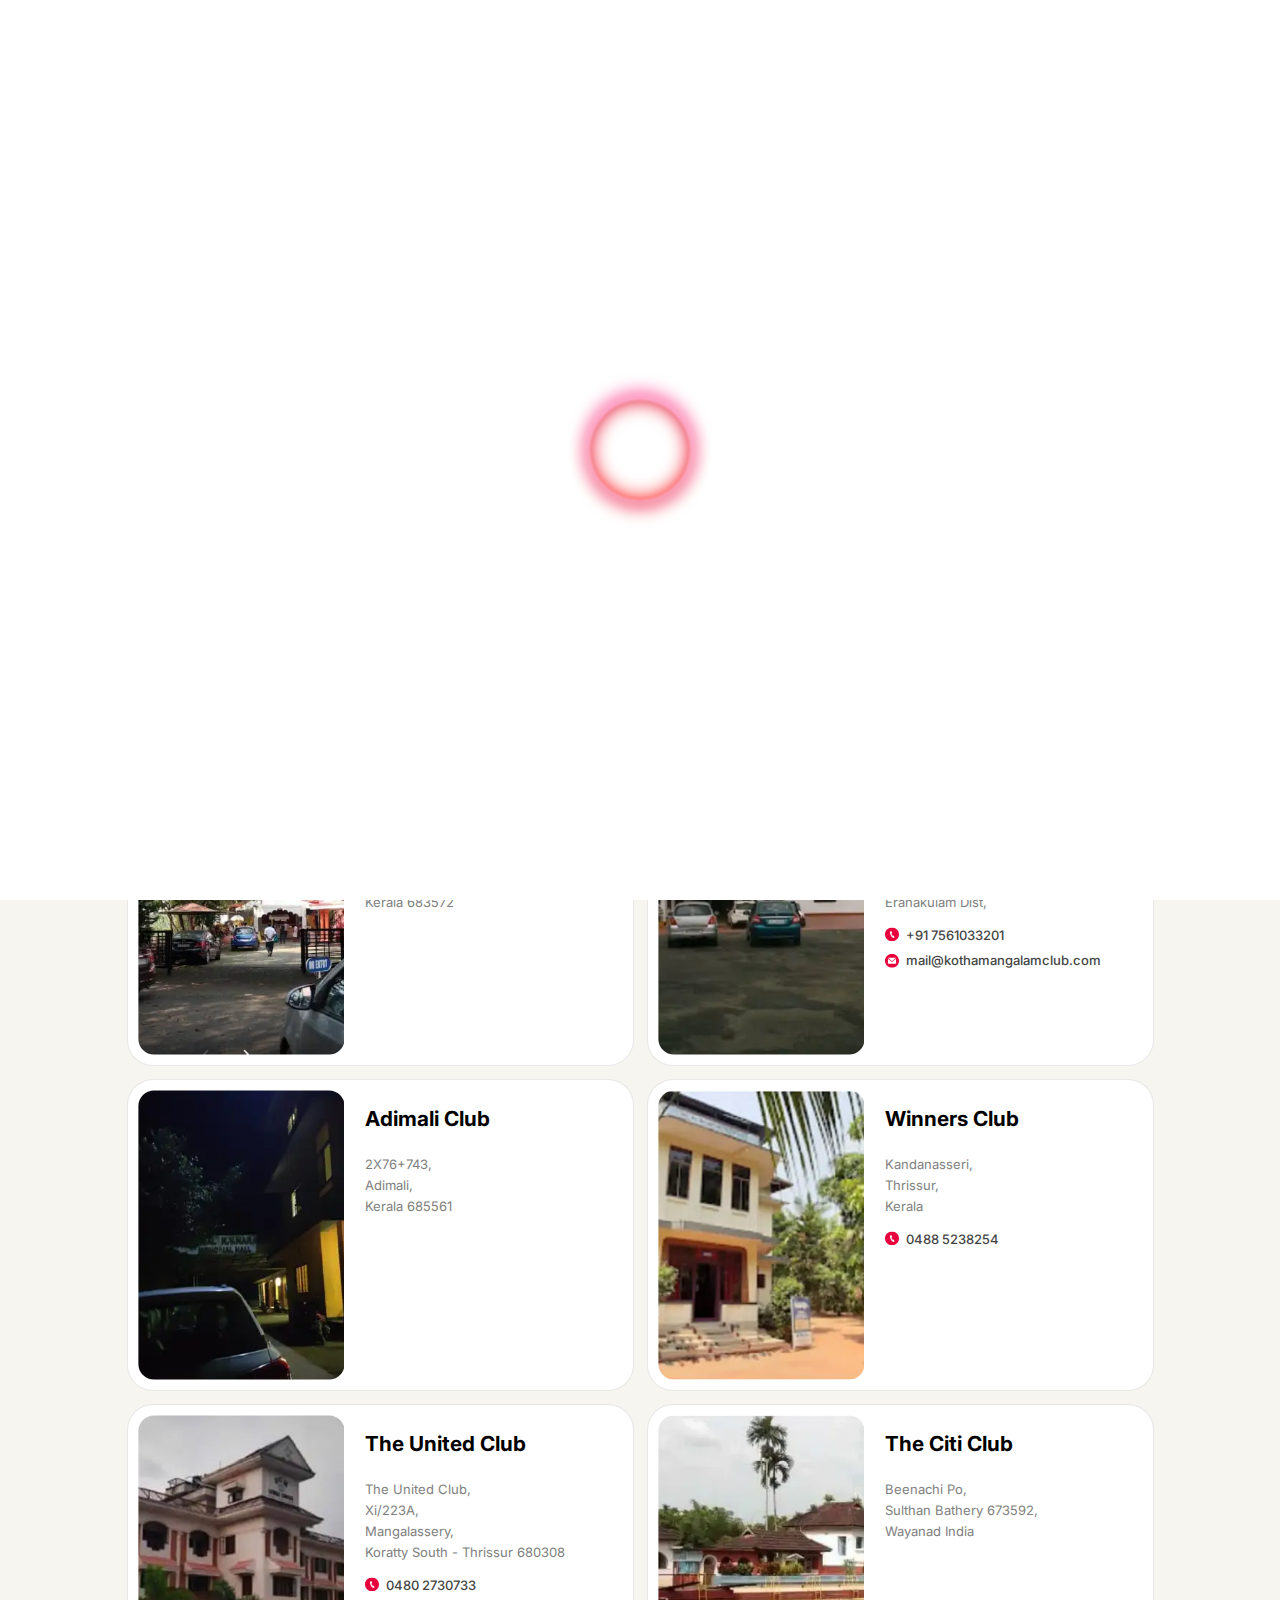
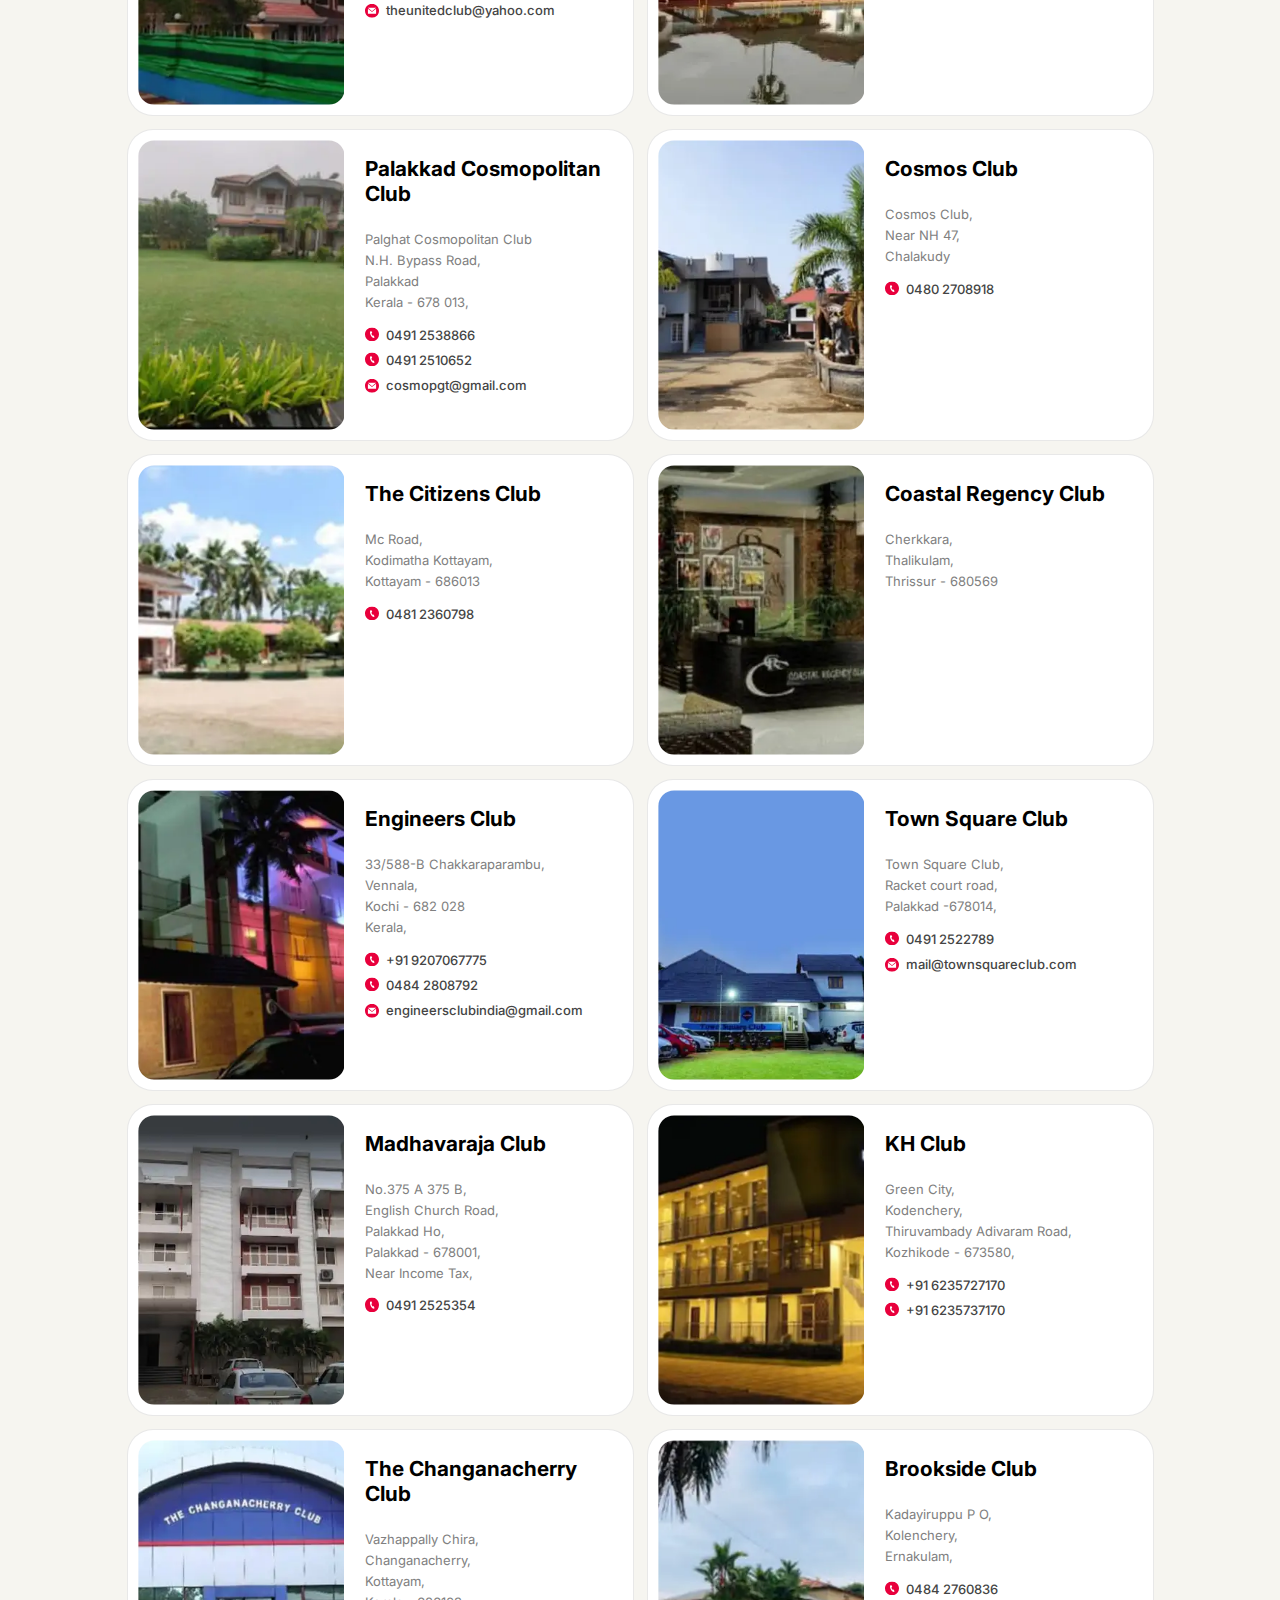
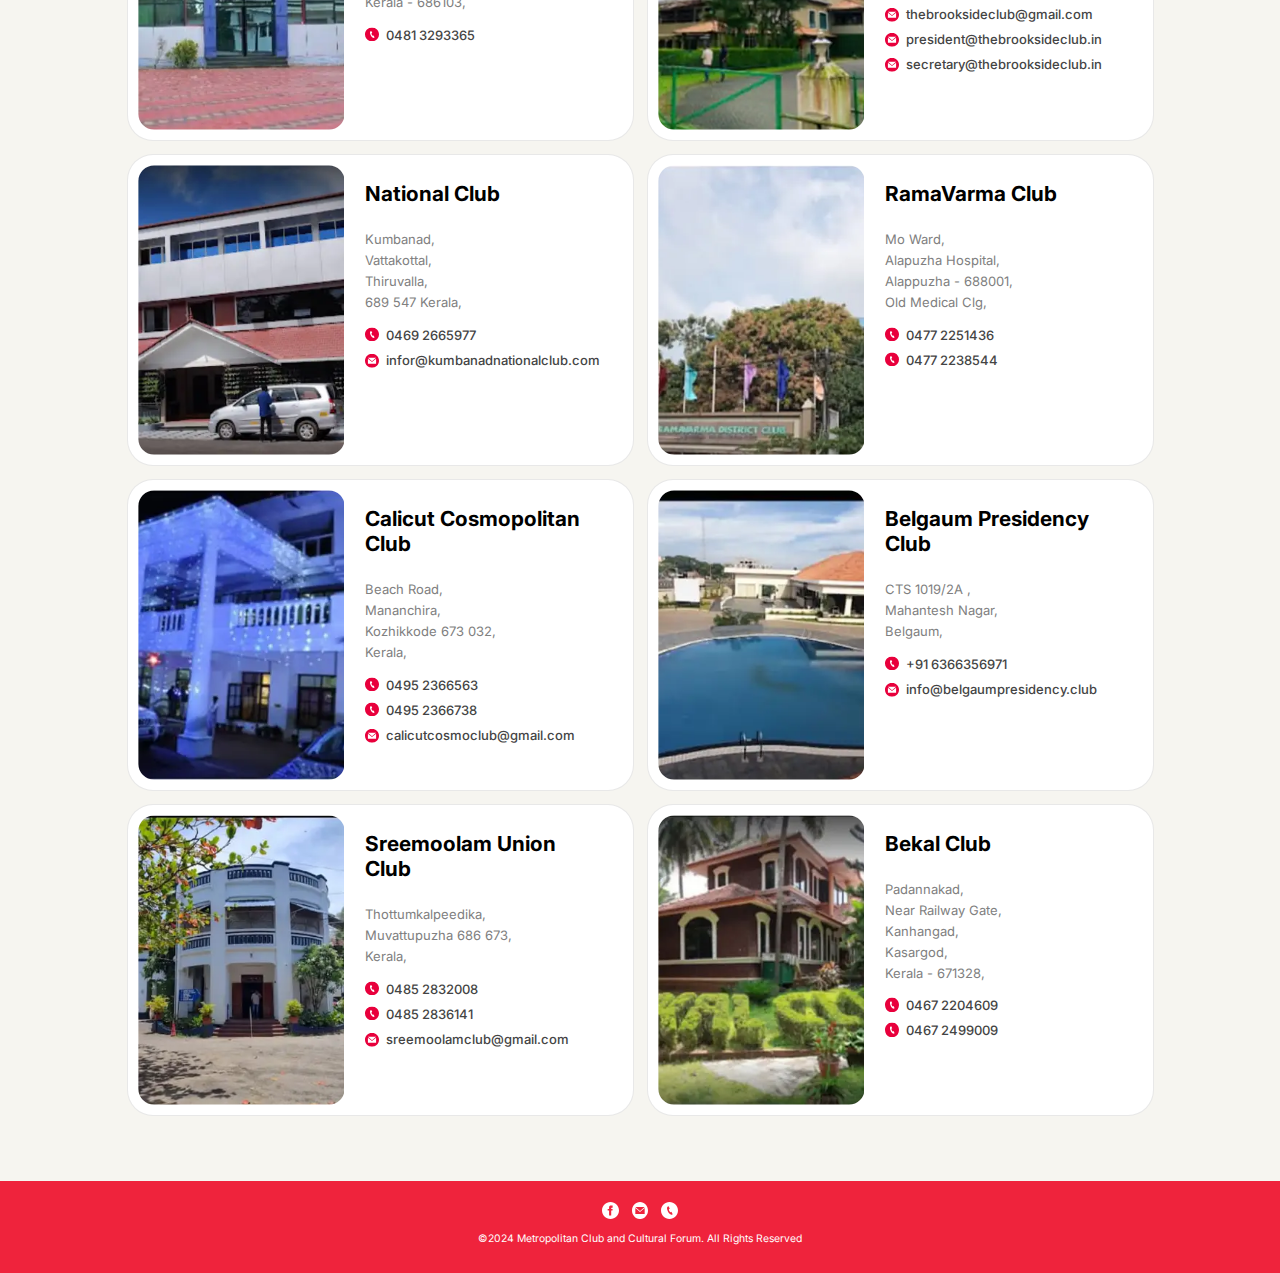
==== affiliated-clubs.html @ 06fe62e9 "Synced navigation markup with all pages" ====
<!DOCTYPE html>
<html lang="en">

<head>
  <meta charset="UTF-8" />
  <meta name="viewport" content="width=device-width, initial-scale=1.0" />
  <link rel="preconnect" href="https://fonts.googleapis.com" />
  <link rel="preconnect" href="https://fonts.gstatic.com" crossorigin />
  <link
    href="https://fonts.googleapis.com/css2?family=Inter:ital,opsz,wght@0,14..32,100..900;1,14..32,100..900&family=Lato:ital,wght@0,100;0,300;0,400;0,700;0,900;1,100;1,300;1,400;1,700;1,900&family=Lobster&display=swap"
    rel="stylesheet" />
  <link rel="stylesheet" href="styles/resets.css" />
  <link rel="stylesheet" href="styles/support.css" />
  <link rel="stylesheet" href="styles/affiliated-clubs.css" />
  <script src="scripts/app.js" defer></script>
  <title>Affiliated Clubs</title>
</head>

<body>
  <script src="scripts/loader.js"></script>
  <nav class="navigation__bar">
    <div class="navigation__brand">
      <img src="./assets/images/metro.svg" alt="Brand Logo" class="navigation__brand__logo" />
      <h4 class="navigation__brand__name">Metropolitan Club</h4>
    </div>

    <div class="navigation__items__wrapper">
      <ul class="navigation__items">

        <li class="navigation__item --mobile__hide">
          <a href="#" class="navigation__item__url">
            <p class="navigation__item__text --drop-downable">Explore</p>
          </a>

          <ul class="navigation__dropdown">
            <li class="navigation__dropdown__item">
              <a href="affiliated-clubs.html" class="navigation__dropdown__url">
                <p class="navigation__dropdown__text">Affliated Clubs</p>
              </a>
            </li>

            <li class="navigation__dropdown__item">
              <a href="office-bearers.html" class="navigation__dropdown__url">
                <p class="navigation__dropdown__text">Office Bearers</p>
              </a>
            </li>
            <li class="navigation__dropdown__item">
              <a href="nearby-attractions.html" class="navigation__dropdown__url">
                <p class="navigation__dropdown__text">Nearby attractions</p>
              </a>
            </li>
          </ul>
        </li>

        <li class="navigation__item">
          <a href="latest-events.html" class="navigation__item__url">
            <p class="navigation__item__text">Latest Events</p>
          </a>
        </li>

        <li class="navigation__item">
          <a href="facilities.html" class="navigation__item__url">
            <p class="navigation__item__text">Facilites</p>
          </a>
        </li>


        <li class="navigation__item">
          <a href="membership.html" class="navigation__item__url">
            <p class="navigation__item__text">Memberships</p>
          </a>
        </li>

        <li class="navigation__item">
          <a href="contacts.html" class="navigation__item__url">
            <p class="navigation__item__text">Contact</p>
          </a>
        </li>
      </ul>
      <div class="navigation__hamburger__icon">
        <div class="navigation__hamburger__lines"></div>
      </div>
    </div>
  </nav>
  <header class="secondary-header">
    <div class="container">
      <h1>Affiliated Clubs</h1>
      <input type="text" id="find-input" placeholder="Search Clubs" />
      <h6>Found <span id="search-results-count">##</span> results.</h6>
    </div>
  </header>

  <main>
    <section>
      <div id="card-board" class="container"></div>
    </section>
  </main>

  <footer class="footer">
    <div class="footer__icon__container">
      <a href="" class="footer__icon__link"><img class="footer__icon" src="assets/images/facebook-white.svg"
          alt="Facebook Icon" /></a>
      <a href="" class="footer__icon__link"><img class="footer__icon" src="assets/images/email-white.svg"
          alt="Email Icon" /></a>
      <a href="" class="footer__icon__link"><img class="footer__icon" src="assets/images/phone-white.svg"
          alt="Phone Icon" /></a>
    </div>
    <p class="copyright__fineprint">
      ©2024 Metropolitan Club and Cultural Forum. All Rights Reserved
    </p>
  </footer>
  <script src="scripts/affiliated-clubs.js"></script>
</body>

</html>
---- styles/resets.css ----
/*--- CSS Variables ---*/
:root {
  --primary-clr: #ef233c;
  --secondary-clr: #2b2d42;
  --accent-clr: #ffde4a;
  --text-fineprint-clr: #858585;
  --footer-secondary-clr: #252525;
  --drop-shadow-dark: rgba(0, 0, 0, 0.19) 0px 10px 14px,
    rgba(0, 0, 0, 0.23) 0px 6px 12px;
}

/*--- CSS style resets ---*/
*,
*::after,
*::before {
  box-sizing: border-box;
  padding: 0;
  margin: 0;
}

img {
  max-width: 100%;
}

a {
  text-decoration: none;
}

li {
  list-style: none;
}

button {
  border: 0;
}

body {
  font-family: "inter";
  min-height: 100dvh;
}

/*--- Resuable Styles ---*/

/* >--- Navigation Bar Styles ---< */

.navigation__bar {
  position: fixed;
  z-index: 99;
  width: 100%;
  top: 0;
}

.navigation__brand {
  display: flex;
  align-items: center;
  justify-content: center;
  gap: 0.4rem;
  padding: 0.5rem;
  background-color: #fff;
}

.navigation__brand__logo {
  max-width: 1.3rem;
}

.navigation__brand__name {
  padding: 0;
  font-size: 1rem;
  font-weight: 300;
}

.navigation__items__wrapper {
  display: flex;
  align-items: center;
  justify-content: center;
  background-color: var(--secondary-clr);
  min-height: 4rem;
}

.navigation__items {
  display: flex;
  align-items: center;
  justify-content: space-evenly;
  width: 75%;
  min-width: min(32rem, 100%);
  max-width: 42rem;
  font-size: 1.07rem;
  font-weight: 500;
}

.navigation__item {
  height: auto;
  position: relative;
  cursor: pointer;
}

.navigation__item::after {
  position: absolute;
  content: "";
  height: 0.15rem;
  width: 0%;
  background-color: white;
  bottom: 0.1rem;
  left: 50%;
  transform: translateX(-50%);
  transition: width 300ms ease-in;
}

.navigation__item:hover::after {
  width: 1.75rem;
}

.navigation__hamburger__icon {
  display: none;
}

.--drop-downable::before {
  position: absolute;
  content: url("../assets/icons/dropdown.svg");
  top: 50%;
  right: -1.1rem;
  height: 1rem;
  width: 1rem;
  color: white;
  transform-origin: 50% calc(50% + 0.1rem);
  transform: translateY(-50%);
  transition: transform 0.3s ease-in-out;
}
.--drop-downable:hover::before {
  transform: translateY(-60%) rotate(-180deg);
}

.navigation__dropdown {
  position: absolute;
  width: max-content;
  left: 50%;
  padding-block: 1.2rem 0;
  padding-inline: 1.6rem;
  border-radius: 4px;
  background-color: var(--secondary-clr);

  visibility: hidden;
  pointer-events: none;
  opacity: 0;
  transform: translate(-50%);
  transition: opacity 200ms ease-in-out, transform 200ms ease-in-out;
}

.navigation__item__text,
.navigation__dropdown__text {
  padding: 0.3em 0;
  text-align: center;
  color: #fff;
  transition: all 150ms ease-in;
}

.navigation__dropdown__text:hover {
  transform: scale(1.07);
}

.navigation__dropdown__item {
  padding-bottom: 0.7rem;
}

.navigation__item:hover > .navigation__dropdown,
.navigation__item > .navigation__item__url:focus + .navigation__dropdown {
  visibility: visible;
  pointer-events: all;
  animation: reveal-dropdown 300ms ease-in-out;
  animation-fill-mode: forwards;
}

@keyframes reveal-dropdown {
  from {
    opacity: 0;
    transform: translate(-50%, -1rem);
  }

  to {
    opacity: 1;
    transform: translate(-50%, 0);
  }
}

/*---Navigation bar media queries ---*/

@media all and (max-width: 41rem) {
  .navigation__items {
    height: 0;
    flex-direction: column;
    justify-content: unset;
    gap: 1rem;
    min-width: unset;
    margin-block: 1.5rem;
    overflow: hidden;
  }

  .navigation__hamburger__icon {
    align-self: self-start;
    display: block;
    cursor: pointer;
  }

  .navigation__hamburger__lines {
    display: block;
    width: 1.5rem;
    height: 0.15rem;
    margin-top: 2rem;
    border-radius: 10px;
    background-color: var(--accent-clr);
    transition: transform 1s ease, opacity 0.3s ease;
  }

  .navigation__hamburger__lines::before,
  .navigation__hamburger__lines::after {
    position: absolute;
    content: "";
    width: 1.5rem;
    height: 0.15rem;
    border-radius: 10px;
    background-color: var(--accent-clr);
  }

  .navigation__hamburger__lines::before {
    transform: translateY(-0.4rem);
  }

  .navigation__hamburger__lines::after {
    transform: translateY(0.4rem);
  }

  .navigation__hamburger__icon.open .navigation__hamburger__lines {
    background-color: var(--secondary-clr);
  }

  .navigation__hamburger__icon.open .navigation__hamburger__lines::after {
    transform: rotate(-45deg);
    transition: transform 0.3s ease;
  }

  .navigation__hamburger__icon.open .navigation__hamburger__lines::before {
    transform: rotate(45deg);
    transition: transform 0.3s ease;
  }

  .--mobile__hide .navigation__item__url {
    display: none;
  }

  .navigation__dropdown {
    position: unset;
    display: block;
    width: 100%;
    padding: 0;
    visibility: visible;
    pointer-events: all;
    opacity: 1;
    transform: translate(0);
  }

  .navigation__item:hover > .navigation__dropdown,
  .navigation__item > .navigation__item__url:focus + .navigation__dropdown {
    animation: unset;
  }

  .navigation__dropdown__item {
    position: relative;
    padding: 0;
  }

  .navigation__dropdown__item + .navigation__dropdown__item {
    padding-top: 1rem;
  }

  .navigation__dropdown__text:hover {
    transform: unset;
  }

  .navigation__item.--mobile__hide::after {
    position: unset;
    height: unset;
    transform: unset;
    transition: unset;
  }

  .navigation__dropdown__item::after {
    position: absolute;
    content: "";
    height: 0.15rem;
    width: 0%;
    background-color: white;
    bottom: 0.1rem;
    left: 50%;
    transform: translateX(-50%);
    transition: width 300ms ease-in;
  }

  .navigation__dropdown__item:hover::after {
    width: 1.75rem;
  }
}

/*--- footer styles  ---*/

.footer {
  display: flex;
  flex-direction: column;
  align-items: center;
  justify-content: center;
  flex-wrap: wrap;
  gap: 0.7rem;
  width: 100%;
  padding-block: 1.6rem;
  color: white;
  background-color: var(--primary-clr);
}

.footer__icon__container {
  display: flex;
  gap: 1rem;
  text-align: center;
}

.footer__icon {
  max-width: 1.3rem;
}

.copyright__fineprint {
  text-align: center;
  font-size: 0.8rem;
}

.footer__icon__link {
  transition: transform 200ms ease-in;
}

.footer__icon__link:hover {
  transform: scale(1.1);
}

.--background-clr {
  background-color: var(--footer-secondary-clr);
}

/*--- javascript Classes ----*/
---- styles/support.css ----
:root {
  font-size: 13px;
}

h1 {
  padding-bottom: 0.5em;
  font-weight: 800;
  font-size: 2.5rem;
}

h2 {
  padding-bottom: 0.5em;
  font-weight: bold;
  font-size: 2.2rem;
}

h3 {
  padding-bottom: 0.5em;
  font-weight: bold;
  font-size: 1.9rem;
}

h4 {
  padding-bottom: 0.5em;
  font-weight: bold;
  font-size: 1.6rem;
}

h5 {
  padding-bottom: 0.5em;
  font-weight: bold;
  font-size: 1.3rem;
}

h6 {
  padding-bottom: 0.5em;
  font-weight: bold;
  font-size: 1rem;
}

p {
  padding-bottom: 0.5em;
  color: rgb(79, 79, 79);
  line-height: 1.6em;
  font-size: 1rem;
}

body {
  position: relative;
  background-color: #f6f5f0;
  overflow-x: hidden;
}

header,
section {
  margin: none;
  display: flex;
  justify-content: center;
  align-items: center;
  width: 100vw;
}
header .container,
section .container {
  padding-block: 5rem;
  display: flex;
  align-items: center;
  justify-content: center;
  margin: 0rem 0rem;
  max-width: 98rem;
  width: 92%;
}
header:nth-child(even),
section:nth-child(even) {
  background-color: #e8e8e8;
}

nav p,
footer p {
  color: white !important;
}

.secondary-header {
  min-height: 28rem;
  background: linear-gradient(to top, rgba(0, 0, 0, 0.6745098039), rgba(52, 57, 73, 0.4784313725)), url("../assets/header-image.webp") bottom/cover no-repeat;
  display: flex;
  align-items: end;
}
.secondary-header .container {
  width: 100vw;
  flex-direction: column;
  display: flex;
  align-items: center;
  justify-content: center;
  padding-bottom: 4.5rem;
}
.secondary-header .h-plus {
  text-shadow: 0 0 0.5rem rgb(67, 67, 67), 0.5rem 0rem 0 rgba(255, 255, 255, 0.645), -0.5rem 0rem 0 rgba(255, 255, 255, 0.288);
  text-align: center;
  display: flex;
  justify-content: center;
  align-items: center;
  line-height: clamp(4rem, 8vw, 8rem);
  color: rgba(255, 0, 0, 0.5);
  font-size: clamp(4rem, 8vw, 8rem);
  padding-bottom: 2rem;
}
.secondary-header h1 {
  color: white;
  padding-bottom: 0.5em;
}
.secondary-header h5 {
  text-align: center;
  font-weight: 500;
  color: white;
  padding-bottom: 2rem;
}
.secondary-header h6 {
  color: white;
  opacity: 0.75;
}

.btn {
  font-size: 1rem;
  height: 3rem;
  color: red;
  cursor: pointer;
  font-weight: 500;
  transition: all 0.2s;
  padding: 10px 20px;
  border: solid 2px red;
  border-radius: 100px;
  display: flex;
  align-items: center;
  justify-content: center;
}
.btn:hover {
  border: solid 2px white;
  background: #e8003c;
  color: white;
}
.btn > svg {
  width: 34px;
  margin-left: 10px;
  transition: transform 0.3s ease-in-out;
}
.btn:hover svg {
  transform: translateX(5px);
}
.btn:active {
  transform: translateY(3px);
  background: #bd0032;
}

#card-board {
  display: flex;
  flex-wrap: wrap;
  gap: 1rem;
  justify-content: center;
  align-items: stretch;
}

.d-flex {
  display: flex;
}

.p-relative {
  position: relative;
}

.p-absolute {
  position: absolute;
}

.mobile-collapse > * {
  width: 50%;
}

@media screen and (max-width: 72rem) {
  .mobile-collapse {
    flex-direction: column;
  }
  .mobile-collapse > * {
    width: 100%;
  }
  .mobile-collapse p {
    text-align: center !important;
  }
}
hr {
  border-top: solid 1px #b1b1b1;
  border-bottom: solid 1px #b1b1b1;
  padding: 0;
  margin: 0;
  width: 100%;
}

img {
  -o-object-fit: cover;
     object-fit: cover;
}

@keyframes fade-out {
  from {
    opacity: 1;
  }
  to {
    opacity: 0;
  }
}
.loader-container {
  z-index: 9999;
  top: 0;
  left: 0;
  right: 0;
  bottom: 0;
  position: fixed;
  background-color: white;
  display: flex;
  align-items: center;
  justify-content: center;
  transition: 0.5s;
}

.loader {
  background-image: linear-gradient(#e40021 35%, #ff0000);
  width: 100px;
  height: 100px;
  animation: spinning 1.7s linear infinite;
  text-align: center;
  border-radius: 50px;
  filter: blur(1px);
  box-shadow: 0px -5px 20px 0px #ff2486, 0px 5px 20px 0px #e40021;
}

.spinner {
  background-color: white;
  width: 100px;
  height: 100px;
  border-radius: 50px;
  filter: blur(10px);
}

@keyframes spinning {
  to {
    transform: rotate(360deg);
  }
}
.card {
  background-color: white;
  border: solid rgba(211, 211, 211, 0.516) 1px;
  overflow: hidden;
  box-sizing: border-box;
  gap: 0.8rem;
  border-radius: 2rem;
}
---- styles/affiliated-clubs.css ----
section.search-input > .container {
  flex-direction: column;
  padding-top: 3rem;
  padding-bottom: 2rem;
  border-bottom: solid lightgray;
}

#find-input {
  margin-top: 1rem;
  padding: 1rem 3rem;
  margin-bottom: 1.6rem;
  max-width: 64rem;
  width: 80%;
  border: none;
  height: 3rem;
  font-size: 1.5rem;
  color: gray;
  border-radius: 2rem;
  background-color: rgba(255, 255, 255, 0.803);
  text-align: center;
}
#find-input:hover {
  background-color: white;
}

.card {
  height: 24rem;
  max-width: 39rem;
  gap: 0.8rem;
  display: flex;
  width: 100%;
}
.card img {
  border-radius: 2rem;
  padding: 0.8rem;
  -o-object-fit: cover;
     object-fit: cover;
  aspect-ratio: 1/1;
  width: 45%;
}
.card > div {
  padding: 2rem 2rem 2rem 0rem;
  width: 60%;
}
.card li {
  font-weight: 500;
  color: #444;
  padding-bottom: 0.6rem;
}
.card p {
  padding-top: 1rem;
  padding-bottom: 1rem;
  line-height: 1.6em;
  color: gray;
}
.card .phone::before {
  content: url("/assets/images/phone-red.svg");
  display: inline-block;
  padding-right: 0.5em;
  width: 1.6em;
  transform: translateY(8%);
}
.card .email::before {
  content: url("/assets/images/email-red.svg");
  display: inline-block;
  padding-right: 0.5em;
  width: 1.6em;
  transform: translateY(16%);
}
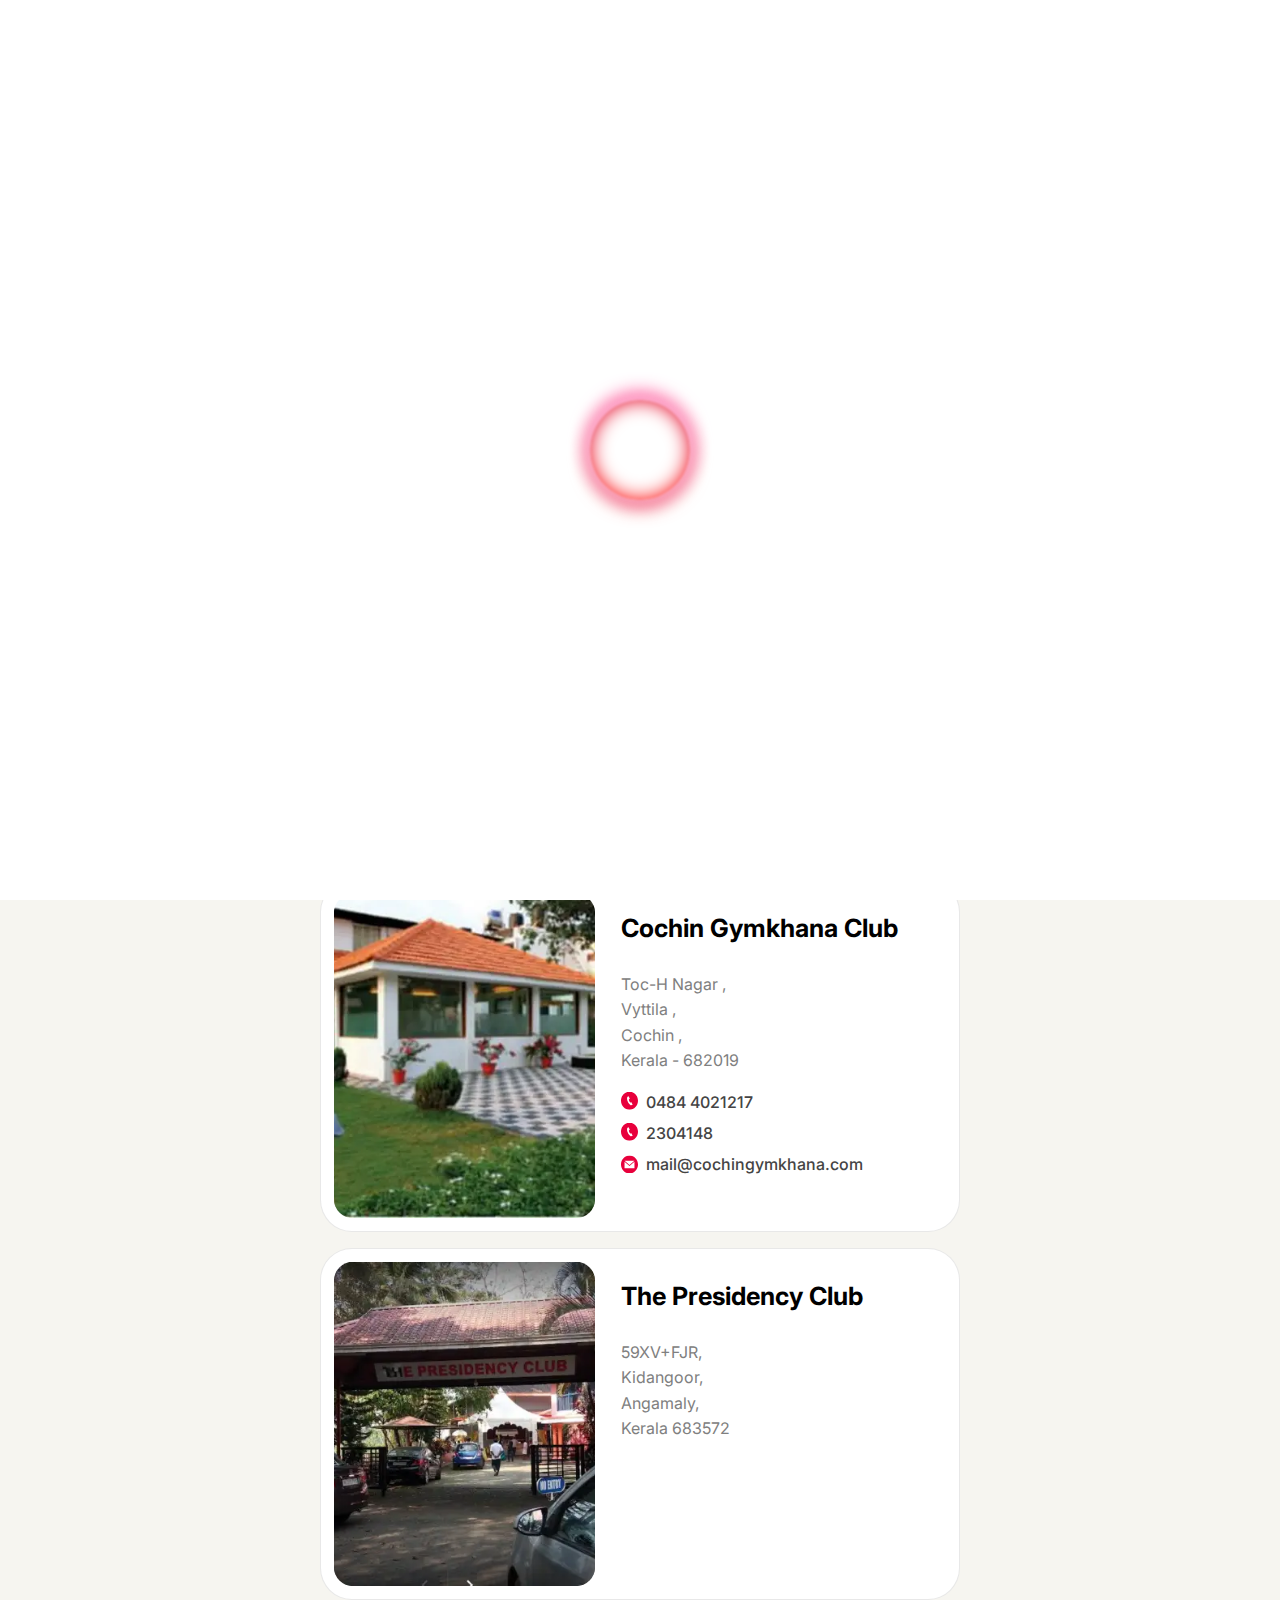
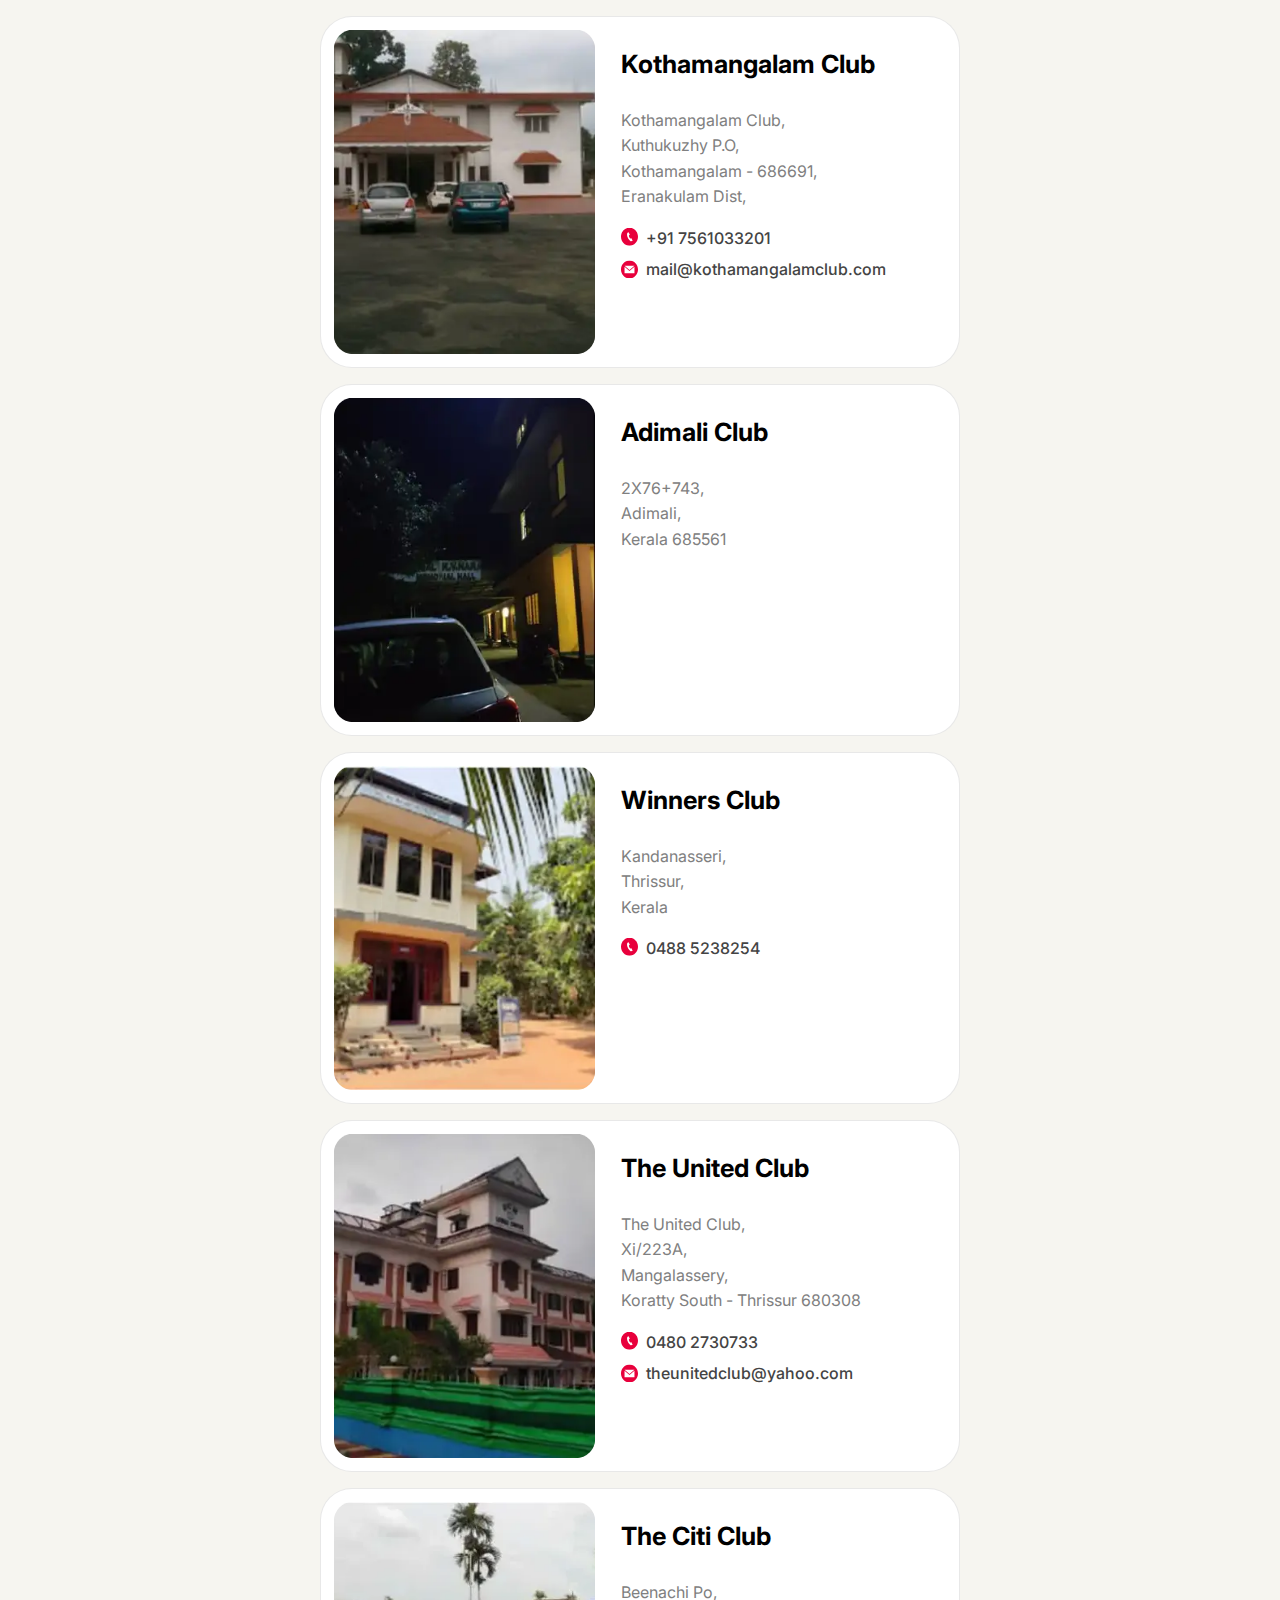
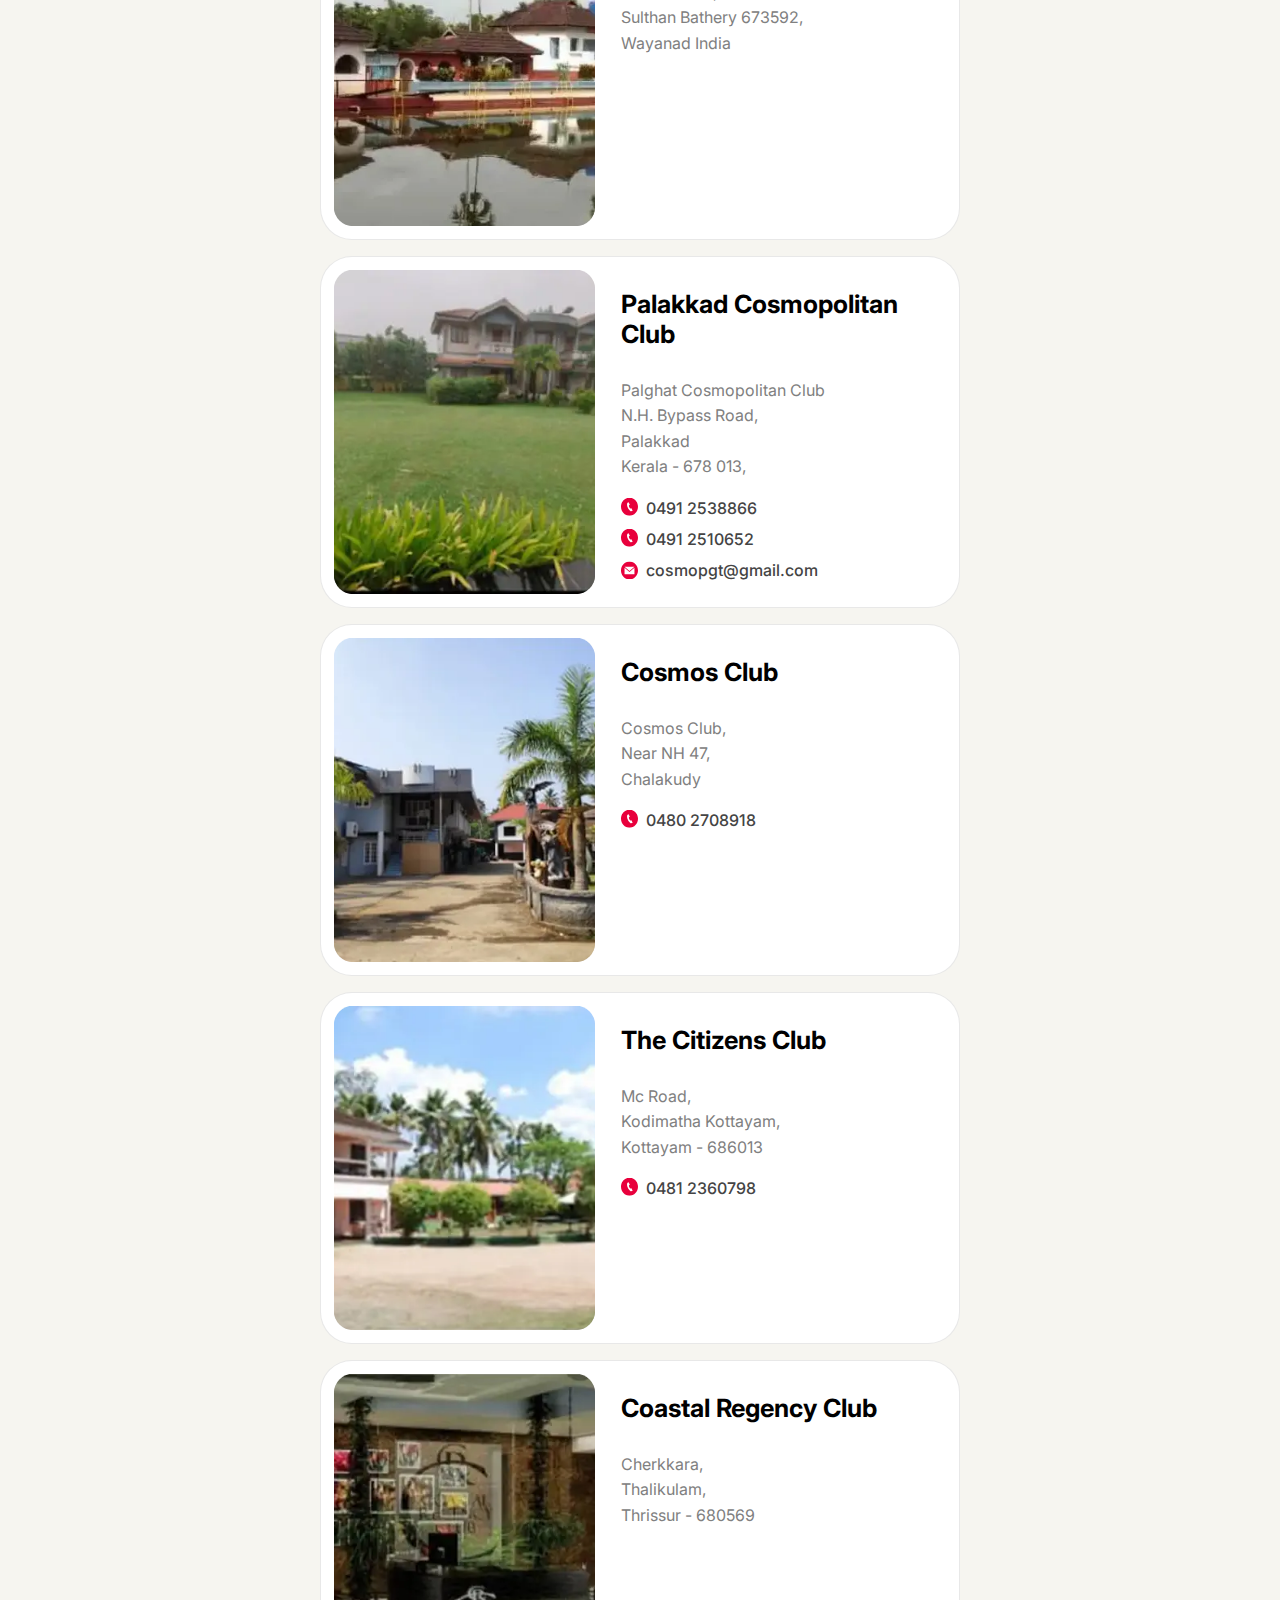
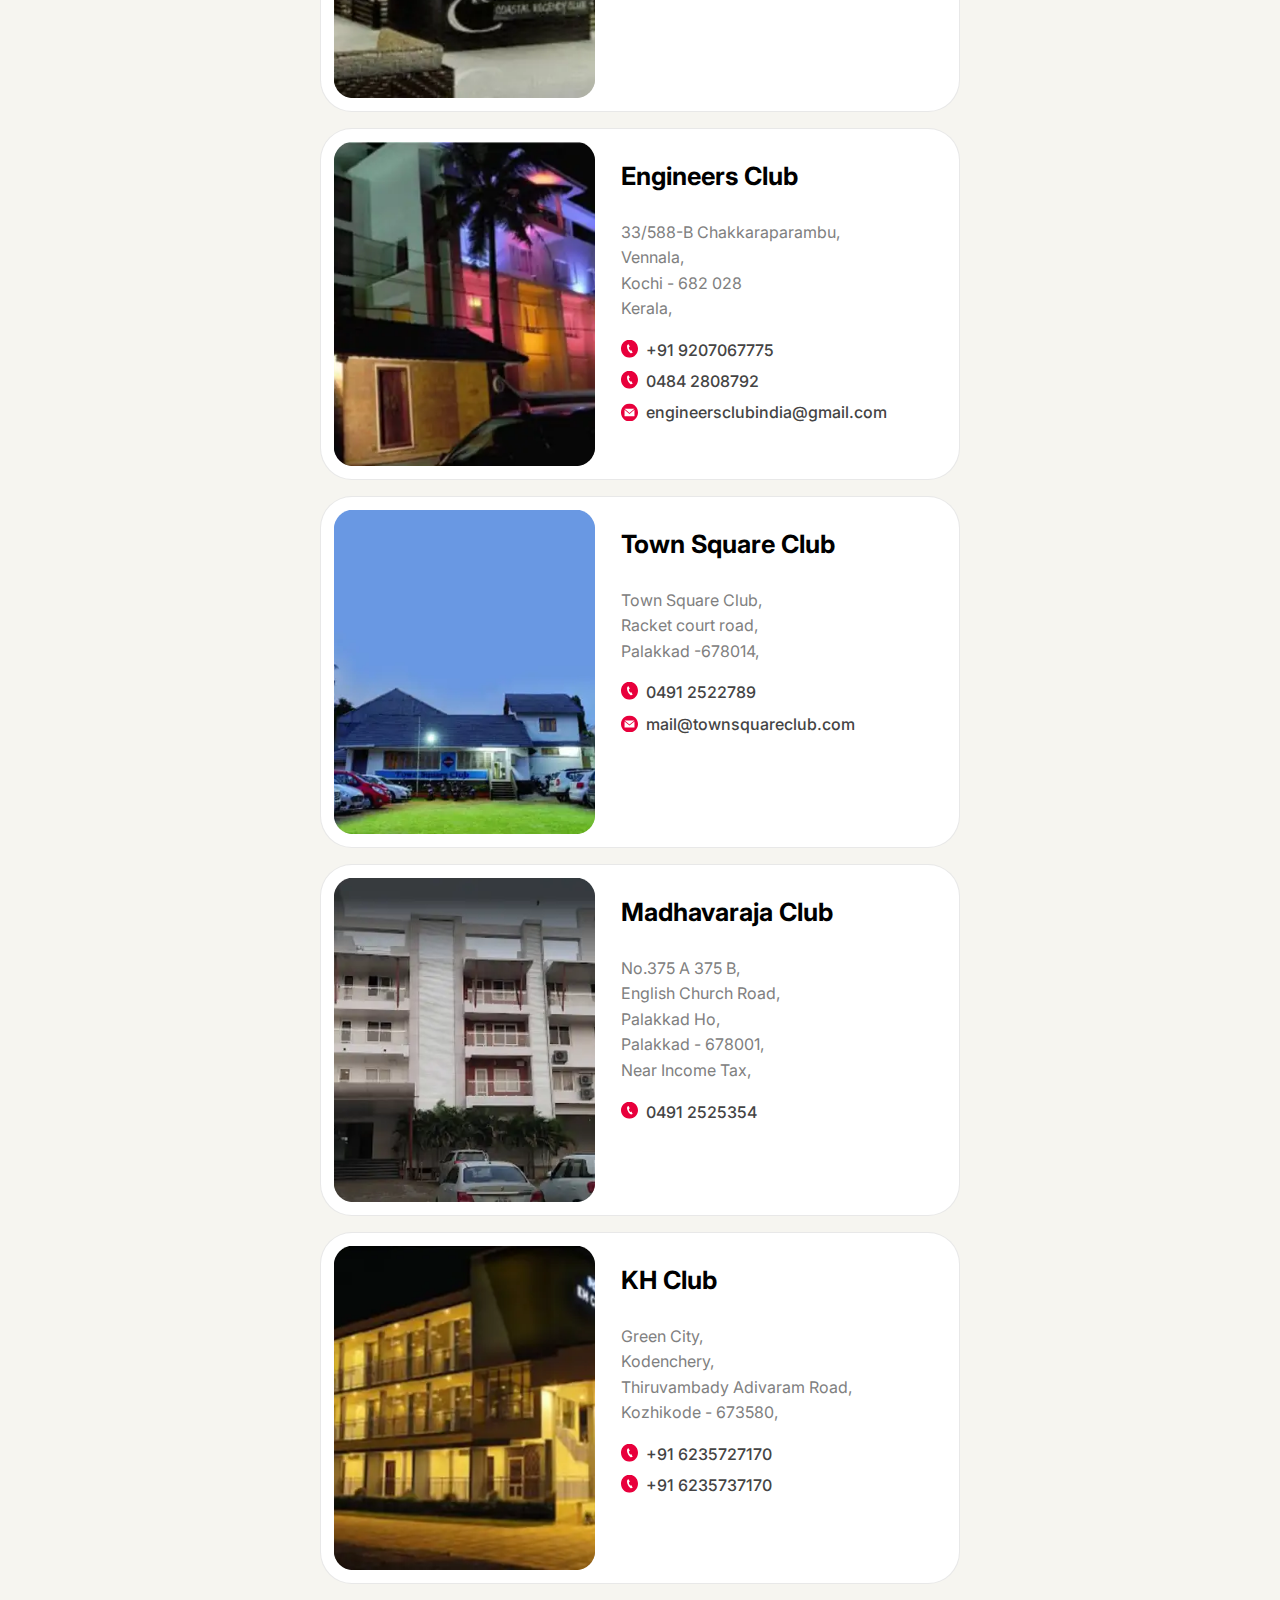
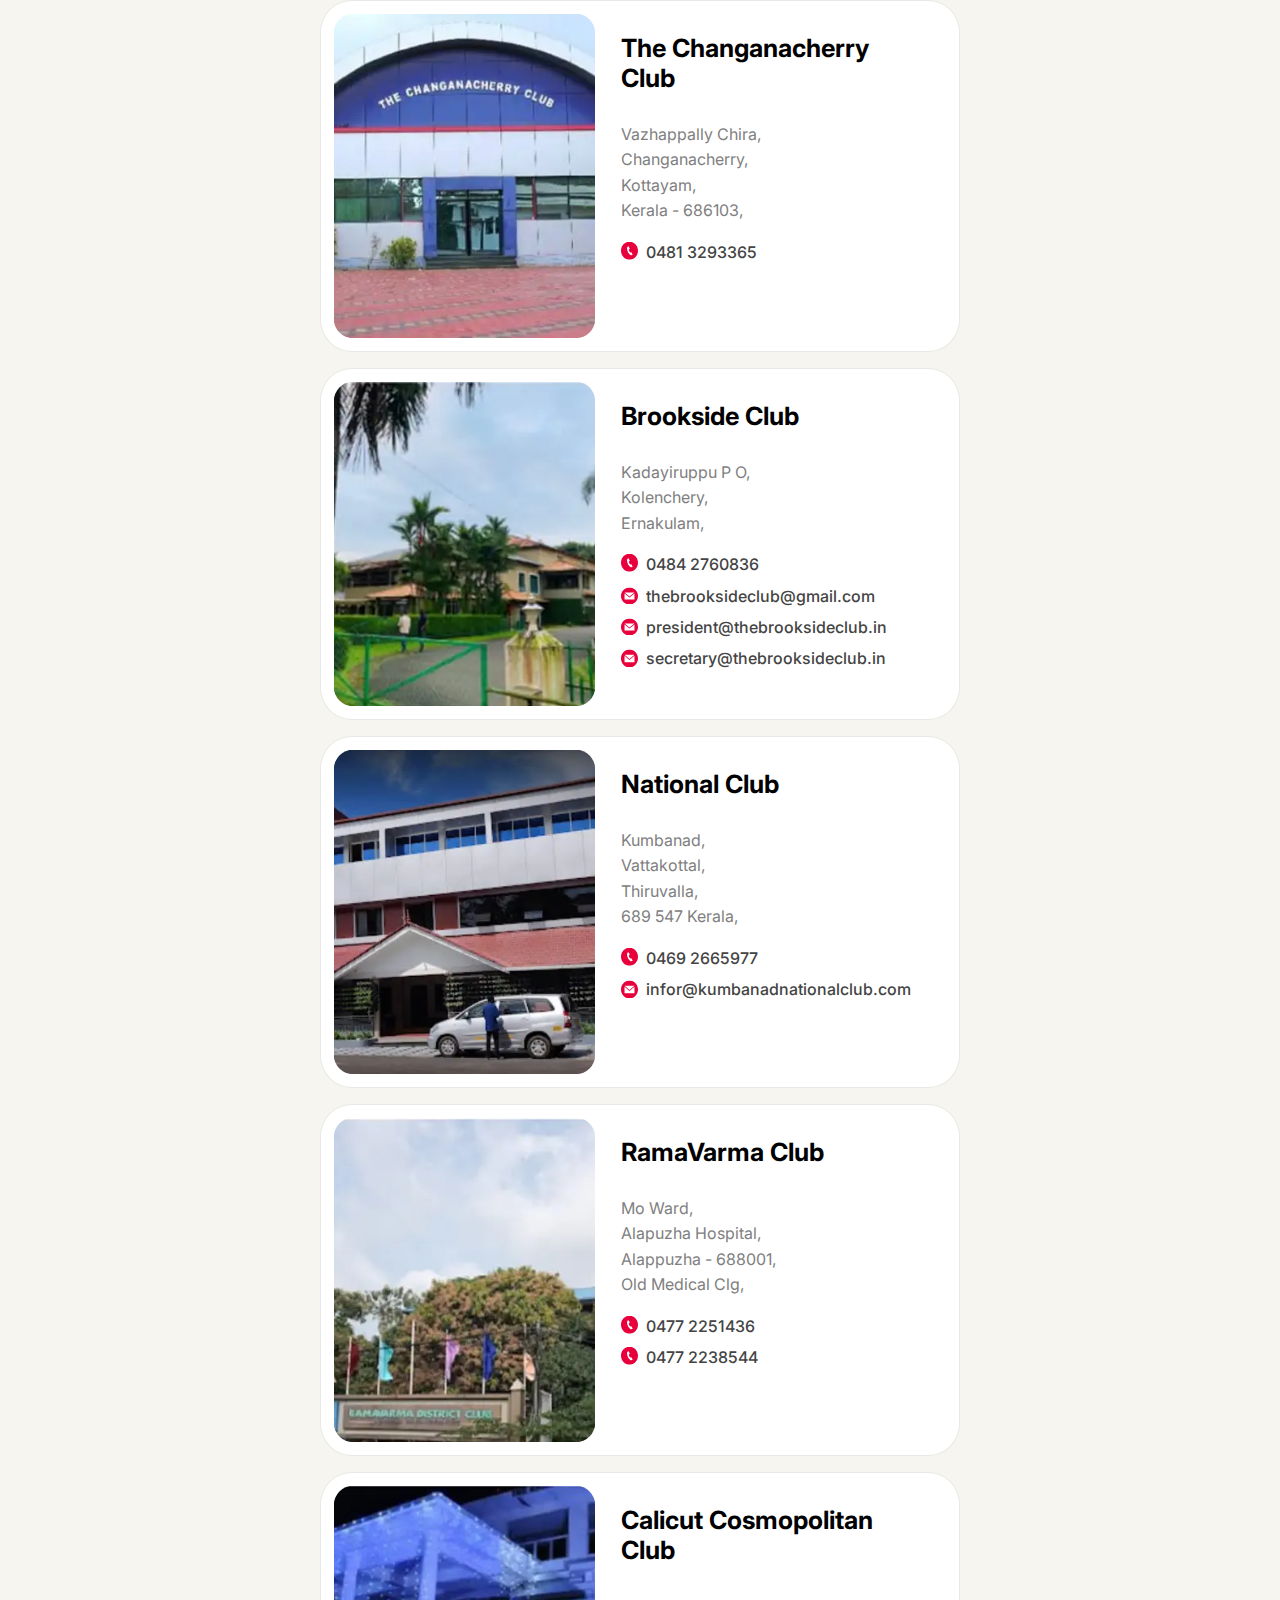
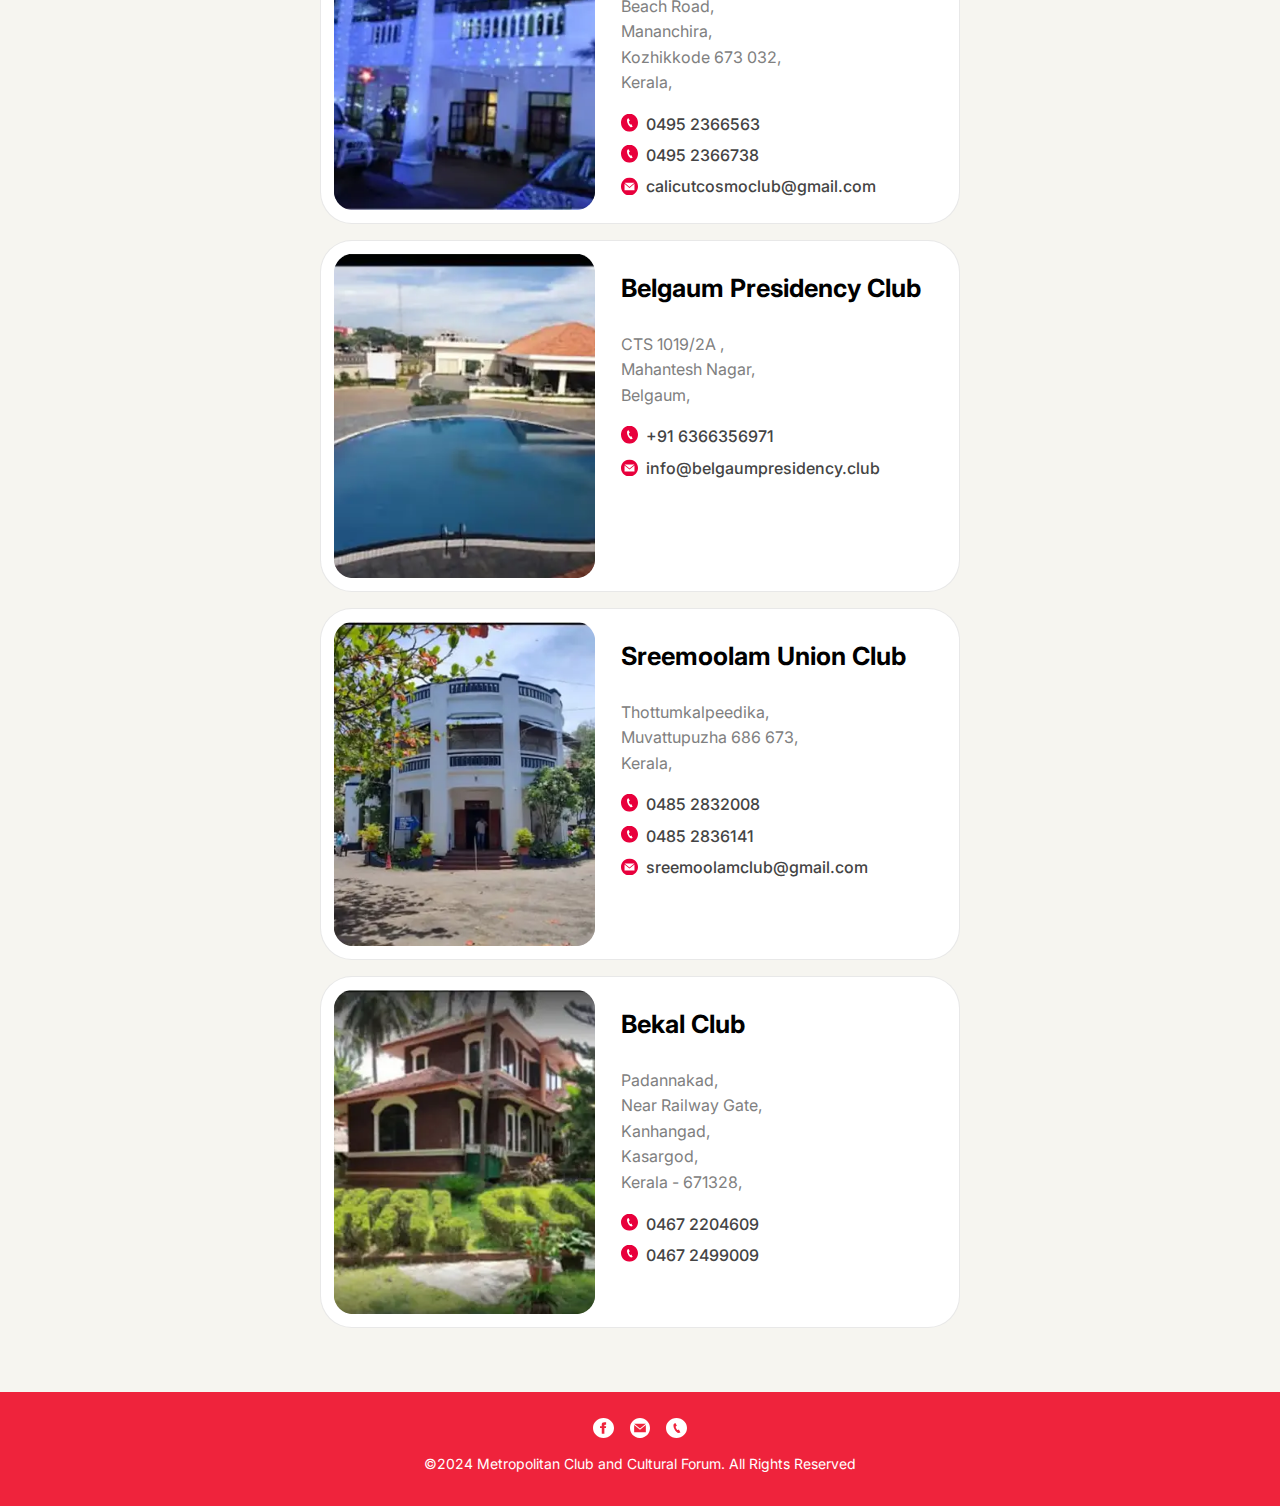
==== commit 15b5868d: "swapped font size with font-size variables" ====
--- a/affiliated-clubs.html
+++ b/affiliated-clubs.html
@@ -2,114 +2,115 @@
 <html lang="en">
 
 <head>
-  <meta charset="UTF-8" />
-  <meta name="viewport" content="width=device-width, initial-scale=1.0" />
-  <link rel="preconnect" href="https://fonts.googleapis.com" />
-  <link rel="preconnect" href="https://fonts.gstatic.com" crossorigin />
-  <link
-    href="https://fonts.googleapis.com/css2?family=Inter:ital,opsz,wght@0,14..32,100..900;1,14..32,100..900&family=Lato:ital,wght@0,100;0,300;0,400;0,700;0,900;1,100;1,300;1,400;1,700;1,900&family=Lobster&display=swap"
-    rel="stylesheet" />
-  <link rel="stylesheet" href="styles/resets.css" />
-  <link rel="stylesheet" href="styles/support.css" />
-  <link rel="stylesheet" href="styles/affiliated-clubs.css" />
-  <script src="scripts/app.js" defer></script>
-  <title>Affiliated Clubs</title>
+    <meta charset="UTF-8" />
+    <meta name="viewport" content="width=device-width, initial-scale=1.0" />
+    <link rel="preconnect" href="https://fonts.googleapis.com" />
+    <link rel="preconnect" href="https://fonts.gstatic.com" crossorigin />
+    <link
+        href="https://fonts.googleapis.com/css2?family=Inter:ital,opsz,wght@0,14..32,100..900;1,14..32,100..900&family=Lato:ital,wght@0,100;0,300;0,400;0,700;0,900;1,100;1,300;1,400;1,700;1,900&family=Lobster&display=swap"
+        rel="stylesheet" />
+    <link rel="stylesheet" href="styles/resets.css" />
+    <link rel="stylesheet" href="styles/support.css" />
+    <link rel="stylesheet" href="styles/affiliated-clubs.css" />
+    <script src="scripts/app.js" defer></script>
+    <title>Affiliated Clubs</title>
 </head>
 
 <body>
-  <script src="scripts/loader.js"></script>
-  <nav class="navigation__bar">
-    <div class="navigation__brand">
-      <img src="./assets/images/metro.svg" alt="Brand Logo" class="navigation__brand__logo" />
-      <h4 class="navigation__brand__name">Metropolitan Club</h4>
-    </div>
+    <script src="scripts/loader.js"></script>
+    <nav class="navigation__bar">
+        <a class="navigation__brand" href="index.html">
+            <img src="./assets/images/metro.svg" alt="Brand Logo" class="navigation__brand__logo" />
+            <h4 class="navigation__brand__name">Metropolitan Club</h4>
+        </a>
 
-    <div class="navigation__items__wrapper">
-      <ul class="navigation__items">
+        <div class="navigation__items__wrapper">
+            <ul class="navigation__items">
 
-        <li class="navigation__item --mobile__hide">
-          <a href="#" class="navigation__item__url">
-            <p class="navigation__item__text --drop-downable">Explore</p>
-          </a>
+                <li class="navigation__item --mobile__hide">
+                    <a href="#" class="navigation__item__url">
+                        <p class="navigation__item__text --drop-downable">Explore</p>
+                    </a>
 
-          <ul class="navigation__dropdown">
-            <li class="navigation__dropdown__item">
-              <a href="affiliated-clubs.html" class="navigation__dropdown__url">
-                <p class="navigation__dropdown__text">Affliated Clubs</p>
-              </a>
-            </li>
+                    <ul class="navigation__dropdown">
+                        <li class="navigation__dropdown__item">
+                            <a href="affiliated-clubs.html" class="navigation__dropdown__url">
+                                <p class="navigation__dropdown__text">Affliated Clubs</p>
+                            </a>
+                        </li>
 
-            <li class="navigation__dropdown__item">
-              <a href="office-bearers.html" class="navigation__dropdown__url">
-                <p class="navigation__dropdown__text">Office Bearers</p>
-              </a>
-            </li>
-            <li class="navigation__dropdown__item">
-              <a href="nearby-attractions.html" class="navigation__dropdown__url">
-                <p class="navigation__dropdown__text">Nearby attractions</p>
-              </a>
-            </li>
-          </ul>
-        </li>
+                        <li class="navigation__dropdown__item">
+                            <a href="office-bearers.html" class="navigation__dropdown__url">
+                                <p class="navigation__dropdown__text">Office Bearers</p>
+                            </a>
+                        </li>
+                        <li class="navigation__dropdown__item">
+                            <a href="nearby-attractions.html" class="navigation__dropdown__url">
+                                <p class="navigation__dropdown__text">Nearby attractions</p>
+                            </a>
+                        </li>
+                    </ul>
+                </li>
 
-        <li class="navigation__item">
-          <a href="latest-events.html" class="navigation__item__url">
-            <p class="navigation__item__text">Latest Events</p>
-          </a>
-        </li>
+                <li class="navigation__item">
+                    <a href="latest-events.html" class="navigation__item__url">
+                        <p class="navigation__item__text">Latest Events</p>
+                    </a>
+                </li>
 
-        <li class="navigation__item">
-          <a href="facilities.html" class="navigation__item__url">
-            <p class="navigation__item__text">Facilites</p>
-          </a>
-        </li>
+                <li class="navigation__item">
+                    <a href="facilities.html" class="navigation__item__url">
+                        <p class="navigation__item__text">Facilites</p>
+                    </a>
+                </li>
 
 
-        <li class="navigation__item">
-          <a href="membership.html" class="navigation__item__url">
-            <p class="navigation__item__text">Memberships</p>
-          </a>
-        </li>
+                <li class="navigation__item">
+                    <a href="membership.html" class="navigation__item__url">
+                        <p class="navigation__item__text">Memberships</p>
+                    </a>
+                </li>
 
-        <li class="navigation__item">
-          <a href="contacts.html" class="navigation__item__url">
-            <p class="navigation__item__text">Contact</p>
-          </a>
-        </li>
-      </ul>
-      <div class="navigation__hamburger__icon">
-        <div class="navigation__hamburger__lines"></div>
-      </div>
-    </div>
-  </nav>
-  <header class="secondary-header">
-    <div class="container">
-      <h1>Affiliated Clubs</h1>
-      <input type="text" id="find-input" placeholder="Search Clubs" />
-      <h6>Found <span id="search-results-count">##</span> results.</h6>
-    </div>
-  </header>
+                <li class="navigation__item">
+                    <a href="contacts.html" class="navigation__item__url">
+                        <p class="navigation__item__text">Contact</p>
+                    </a>
+                </li>
+            </ul>
+            <div class="navigation__hamburger__icon">
+                <div class="navigation__hamburger__lines"></div>
+            </div>
+        </div>
+    </nav>
 
-  <main>
-    <section>
-      <div id="card-board" class="container"></div>
-    </section>
-  </main>
+    <header class="secondary-header">
+        <div class="container">
+            <h1>Affiliated Clubs</h1>
+            <input type="text" id="find-input" placeholder="Search Clubs" />
+            <h6>Found <span id="search-results-count">##</span> results.</h6>
+        </div>
+    </header>
 
-  <footer class="footer">
-    <div class="footer__icon__container">
-      <a href="" class="footer__icon__link"><img class="footer__icon" src="assets/images/facebook-white.svg"
-          alt="Facebook Icon" /></a>
-      <a href="" class="footer__icon__link"><img class="footer__icon" src="assets/images/email-white.svg"
-          alt="Email Icon" /></a>
-      <a href="" class="footer__icon__link"><img class="footer__icon" src="assets/images/phone-white.svg"
-          alt="Phone Icon" /></a>
-    </div>
-    <p class="copyright__fineprint">
-      ©2024 Metropolitan Club and Cultural Forum. All Rights Reserved
-    </p>
-  </footer>
-  <script src="scripts/affiliated-clubs.js"></script>
+    <main>
+        <section>
+            <div id="card-board" class="container"></div>
+        </section>
+    </main>
+
+    <footer class="footer">
+        <div class="footer__icon__container">
+            <a href="" class="footer__icon__link"><img class="footer__icon" src="assets/images/facebook-white.svg"
+                    alt="Facebook Icon" /></a>
+            <a href="" class="footer__icon__link"><img class="footer__icon" src="assets/images/email-white.svg"
+                    alt="Email Icon" /></a>
+            <a href="" class="footer__icon__link"><img class="footer__icon" src="assets/images/phone-white.svg"
+                    alt="Phone Icon" /></a>
+        </div>
+        <p class="copyright__fineprint">
+            ©2024 Metropolitan Club and Cultural Forum. All Rights Reserved
+        </p>
+    </footer>
+    <script src="scripts/affiliated-clubs.js"></script>
 </body>
 
 </html>--- a/styles/resets.css
+++ b/styles/resets.css
@@ -57,6 +57,7 @@
   gap: 0.4rem;
   padding: 0.5rem;
   background-color: #fff;
+  color: #252525;
 }
 
 .navigation__brand__logo {
@@ -65,8 +66,8 @@
 
 .navigation__brand__name {
   padding: 0;
-  font-size: 1rem;
-  font-weight: 300;
+  font-size: var(--fs-p);
+  font-weight: 500;
 }
 
 .navigation__items__wrapper {
@@ -84,7 +85,7 @@
   width: 75%;
   min-width: min(32rem, 100%);
   max-width: 42rem;
-  font-size: 1.07rem;
+  font-size: var(--fs-h6);
   font-weight: 500;
 }
 
@@ -327,7 +328,7 @@
 
 .copyright__fineprint {
   text-align: center;
-  font-size: 0.8rem;
+  font-size: var(--fs-fine-print);
 }
 
 .footer__icon__link {
--- a/styles/support.css
+++ b/styles/support.css
@@ -1,48 +1,55 @@
 :root {
-  font-size: 13px;
+  --fs-p: 1rem;
+  --fs-h6: 1rem;
+  --fs-h5: 1.275rem;
+  --fs-h4: 1.575rem;
+  --fs-h3: 1.9rem;
+  --fs-h2: 2.25rem;
+  --fs-h1: 2.6rem;
+  --fs-fine-print: 0.875rem;
 }
 
 h1 {
   padding-bottom: 0.5em;
   font-weight: 800;
-  font-size: 2.5rem;
+  font-size: var(--fs-h1);
 }
 
 h2 {
   padding-bottom: 0.5em;
   font-weight: bold;
-  font-size: 2.2rem;
+  font-size: var(--fs-h2);
 }
 
 h3 {
   padding-bottom: 0.5em;
   font-weight: bold;
-  font-size: 1.9rem;
+  font-size: var(--fs-h3);
 }
 
 h4 {
   padding-bottom: 0.5em;
   font-weight: bold;
-  font-size: 1.6rem;
+  font-size: var(--fs-h4);
 }
 
 h5 {
   padding-bottom: 0.5em;
   font-weight: bold;
-  font-size: 1.3rem;
+  font-size: var(--fs-h5);
 }
 
 h6 {
   padding-bottom: 0.5em;
   font-weight: bold;
-  font-size: 1rem;
+  font-size: var(--fs-h6);
 }
 
 p {
   padding-bottom: 0.5em;
   color: rgb(79, 79, 79);
-  line-height: 1.6em;
-  font-size: 1rem;
+  line-height: 1.4em;
+  font-size: var(--fs-p);
 }
 
 body {
@@ -61,12 +68,12 @@
 }
 header .container,
 section .container {
-  padding-block: 5rem;
+  padding-block: 4rem;
   display: flex;
   align-items: center;
   justify-content: center;
   margin: 0rem 0rem;
-  max-width: 98rem;
+  max-width: 86rem;
   width: 92%;
 }
 header:nth-child(even),
@@ -81,7 +88,12 @@
 
 .secondary-header {
   min-height: 28rem;
-  background: linear-gradient(to top, rgba(0, 0, 0, 0.6745098039), rgba(52, 57, 73, 0.4784313725)), url("../assets/header-image.webp") bottom/cover no-repeat;
+  background: linear-gradient(
+      to top,
+      rgba(0, 0, 0, 0.6745098039),
+      rgba(52, 57, 73, 0.4784313725)
+    ),
+    url("../assets/header-image.webp") bottom/cover no-repeat;
   display: flex;
   align-items: end;
 }
@@ -94,7 +106,9 @@
   padding-bottom: 4.5rem;
 }
 .secondary-header .h-plus {
-  text-shadow: 0 0 0.5rem rgb(67, 67, 67), 0.5rem 0rem 0 rgba(255, 255, 255, 0.645), -0.5rem 0rem 0 rgba(255, 255, 255, 0.288);
+  text-shadow: 0 0 0.5rem rgb(67, 67, 67),
+    0.5rem 0rem 0 rgba(255, 255, 255, 0.645),
+    -0.5rem 0rem 0 rgba(255, 255, 255, 0.288);
   text-align: center;
   display: flex;
   justify-content: center;
@@ -196,7 +210,7 @@
 
 img {
   -o-object-fit: cover;
-     object-fit: cover;
+  object-fit: cover;
 }
 
 @keyframes fade-out {
@@ -252,4 +266,4 @@
   box-sizing: border-box;
   gap: 0.8rem;
   border-radius: 2rem;
-}+}
--- a/styles/affiliated-clubs.css
+++ b/styles/affiliated-clubs.css
@@ -13,19 +13,20 @@
   width: 80%;
   border: none;
   height: 3rem;
-  font-size: 1.5rem;
-  color: gray;
+  font-size: var(--fs-h5);
+  text-align: center;
   border-radius: 2rem;
+  color: rgb(51, 51, 51);
   background-color: rgba(255, 255, 255, 0.803);
-  text-align: center;
+  transition: background-color 300ms ease-in;
 }
 #find-input:hover {
   background-color: white;
 }
 
 .card {
-  height: 24rem;
-  max-width: 39rem;
+  height: 22rem;
+  max-width: 40rem;
   gap: 0.8rem;
   display: flex;
   width: 100%;
@@ -34,7 +35,7 @@
   border-radius: 2rem;
   padding: 0.8rem;
   -o-object-fit: cover;
-     object-fit: cover;
+  object-fit: cover;
   aspect-ratio: 1/1;
   width: 45%;
 }
@@ -66,4 +67,4 @@
   padding-right: 0.5em;
   width: 1.6em;
   transform: translateY(16%);
-}+}
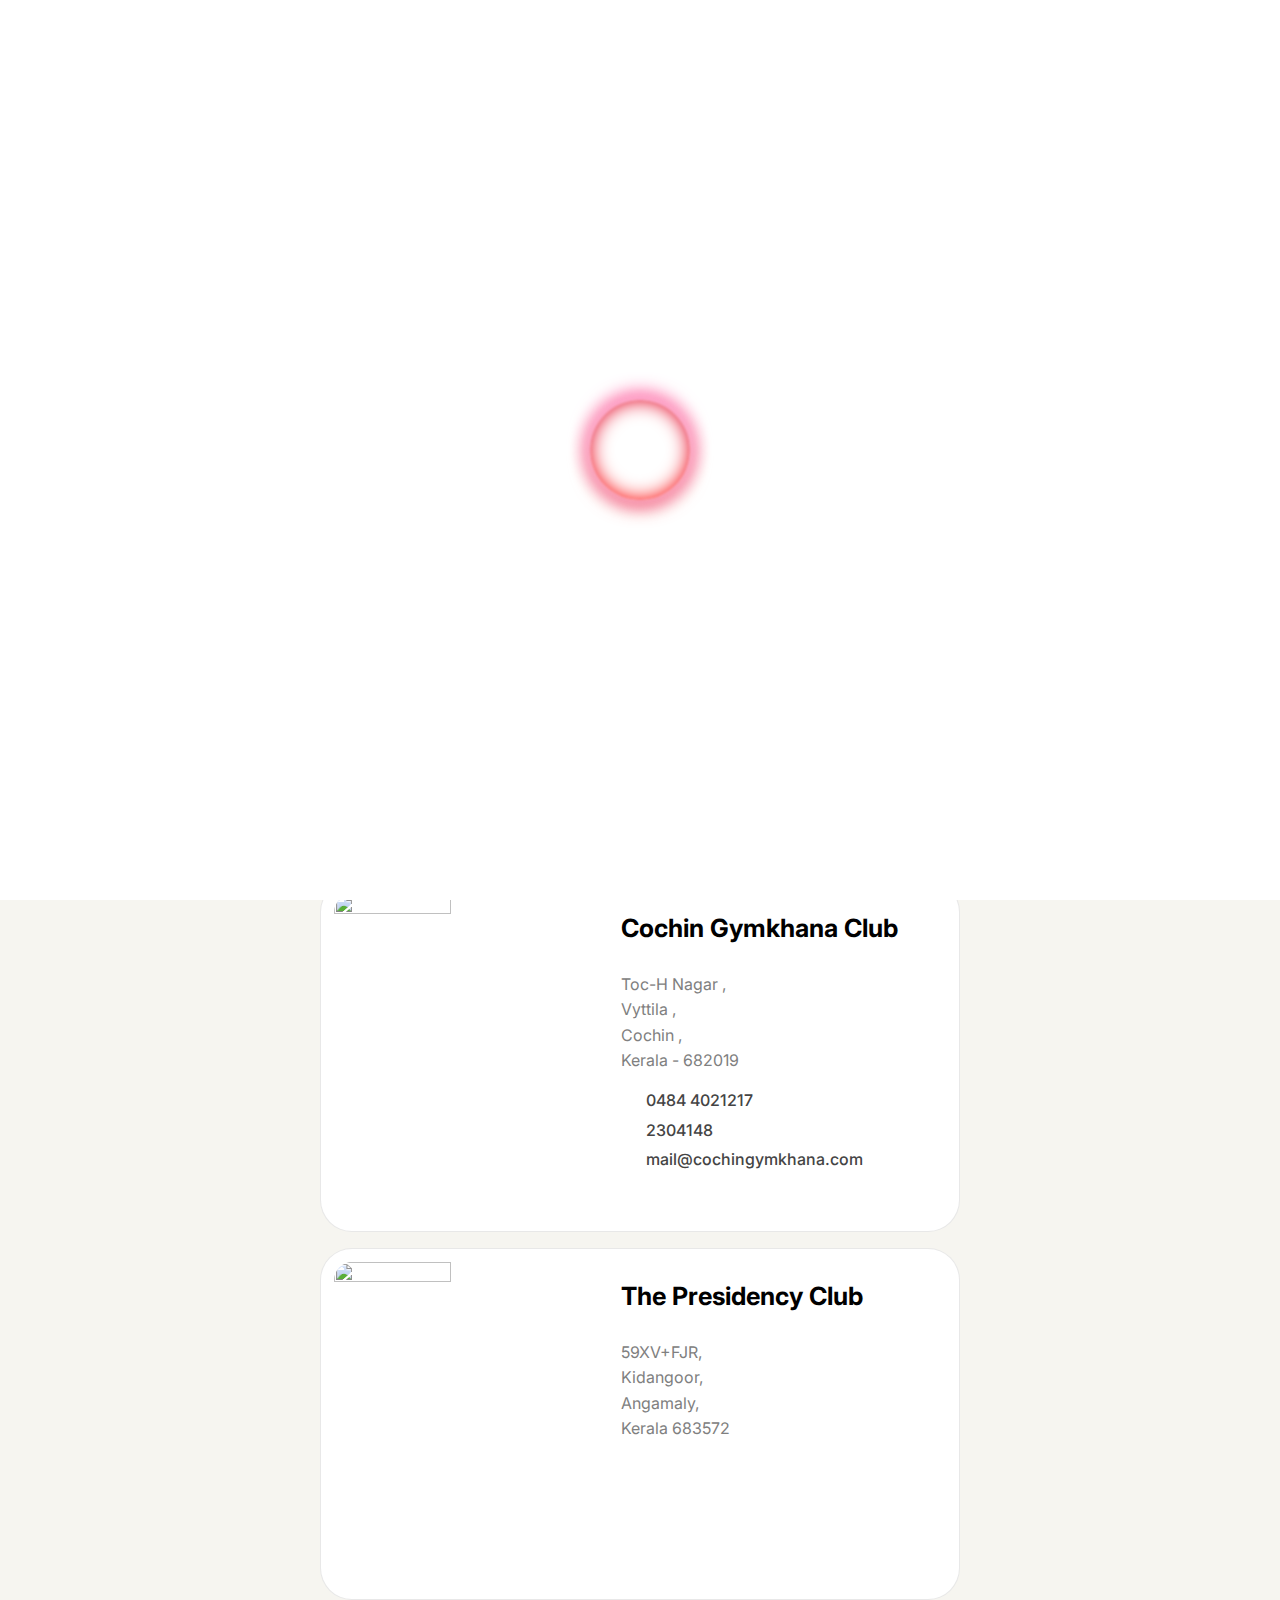
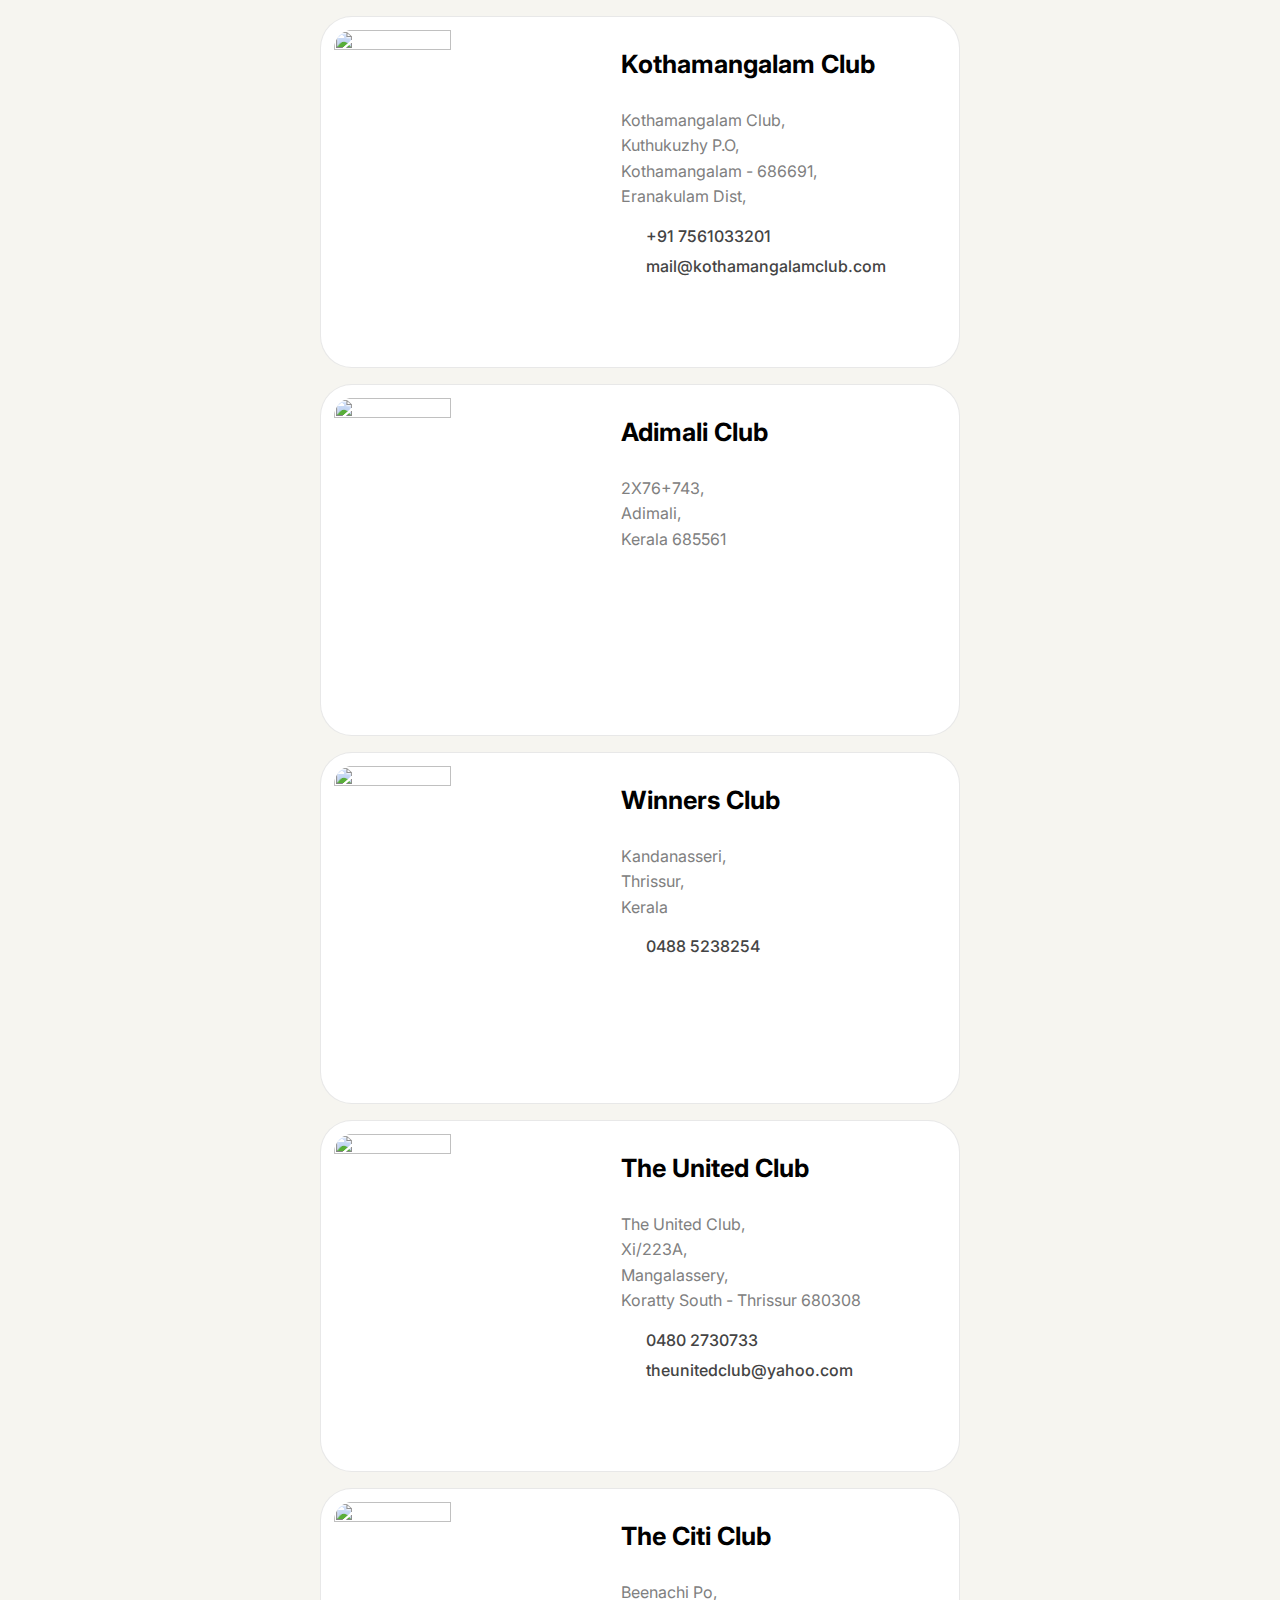
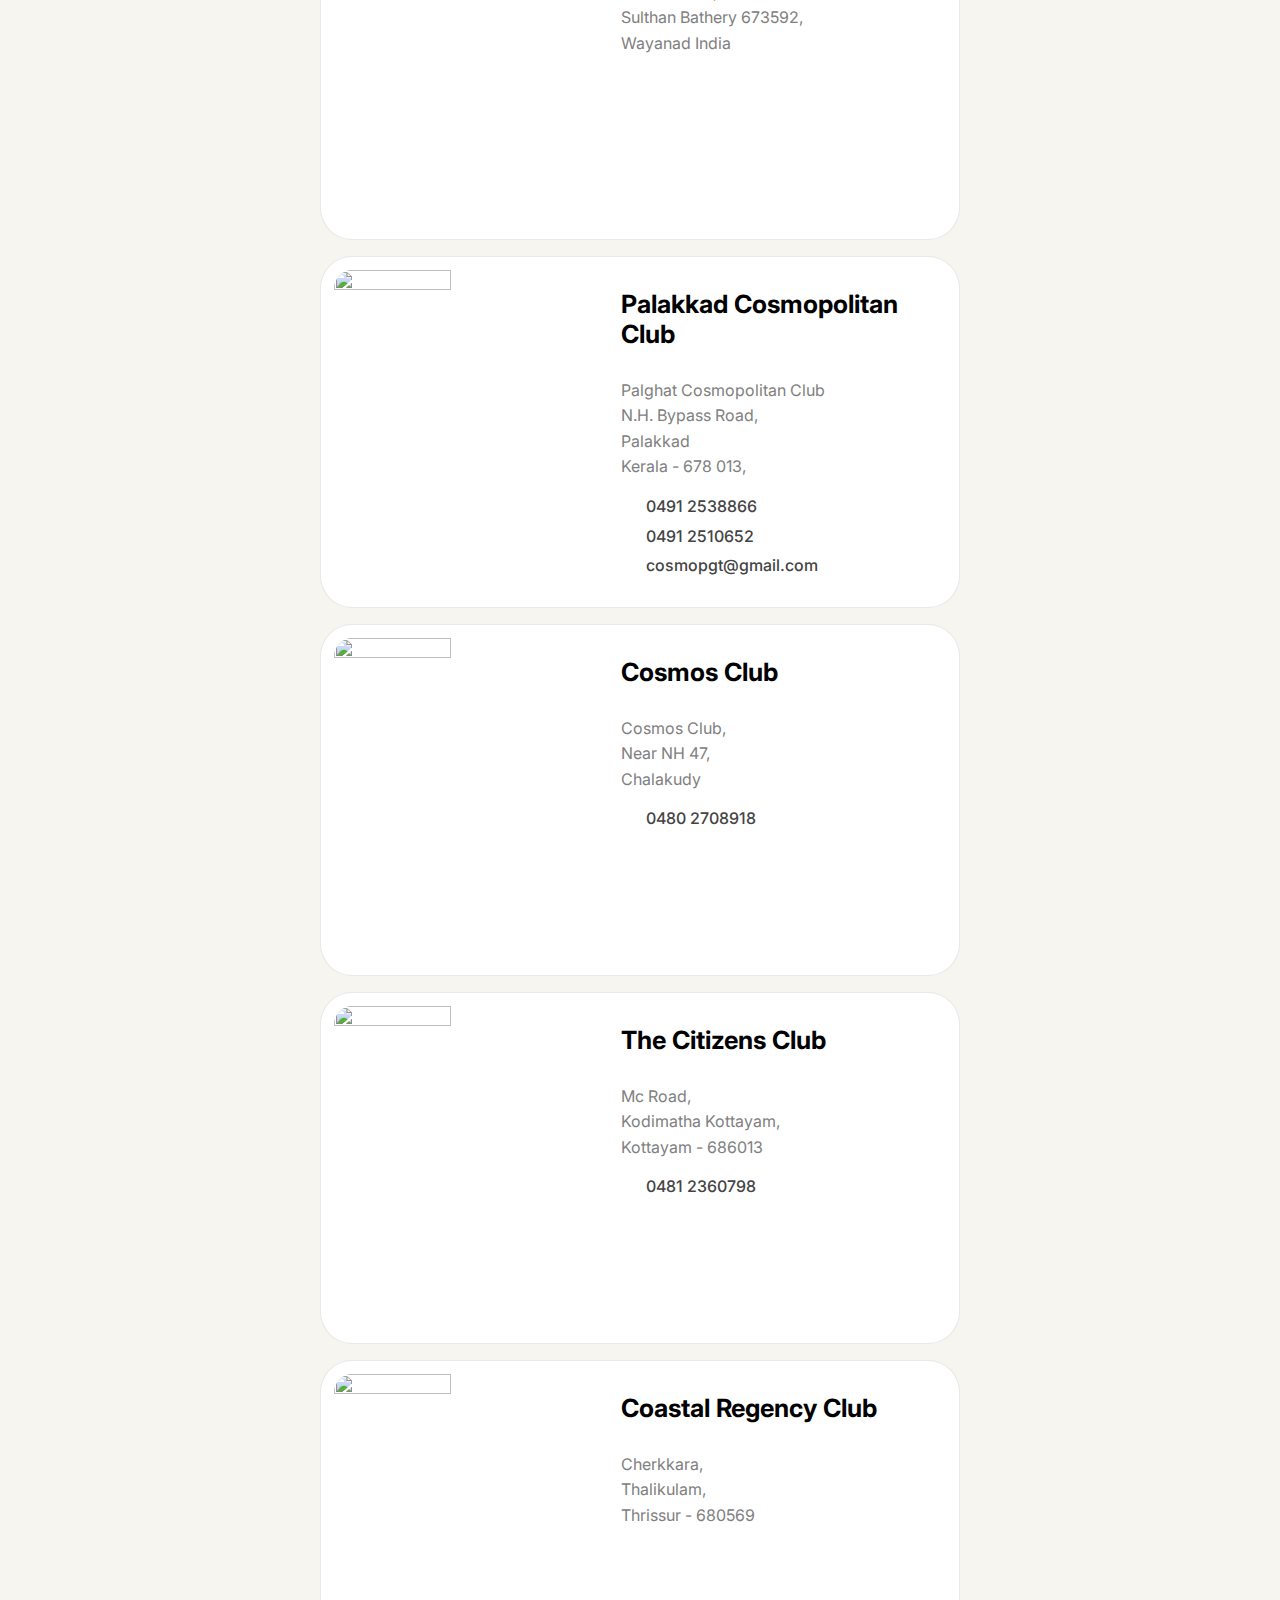
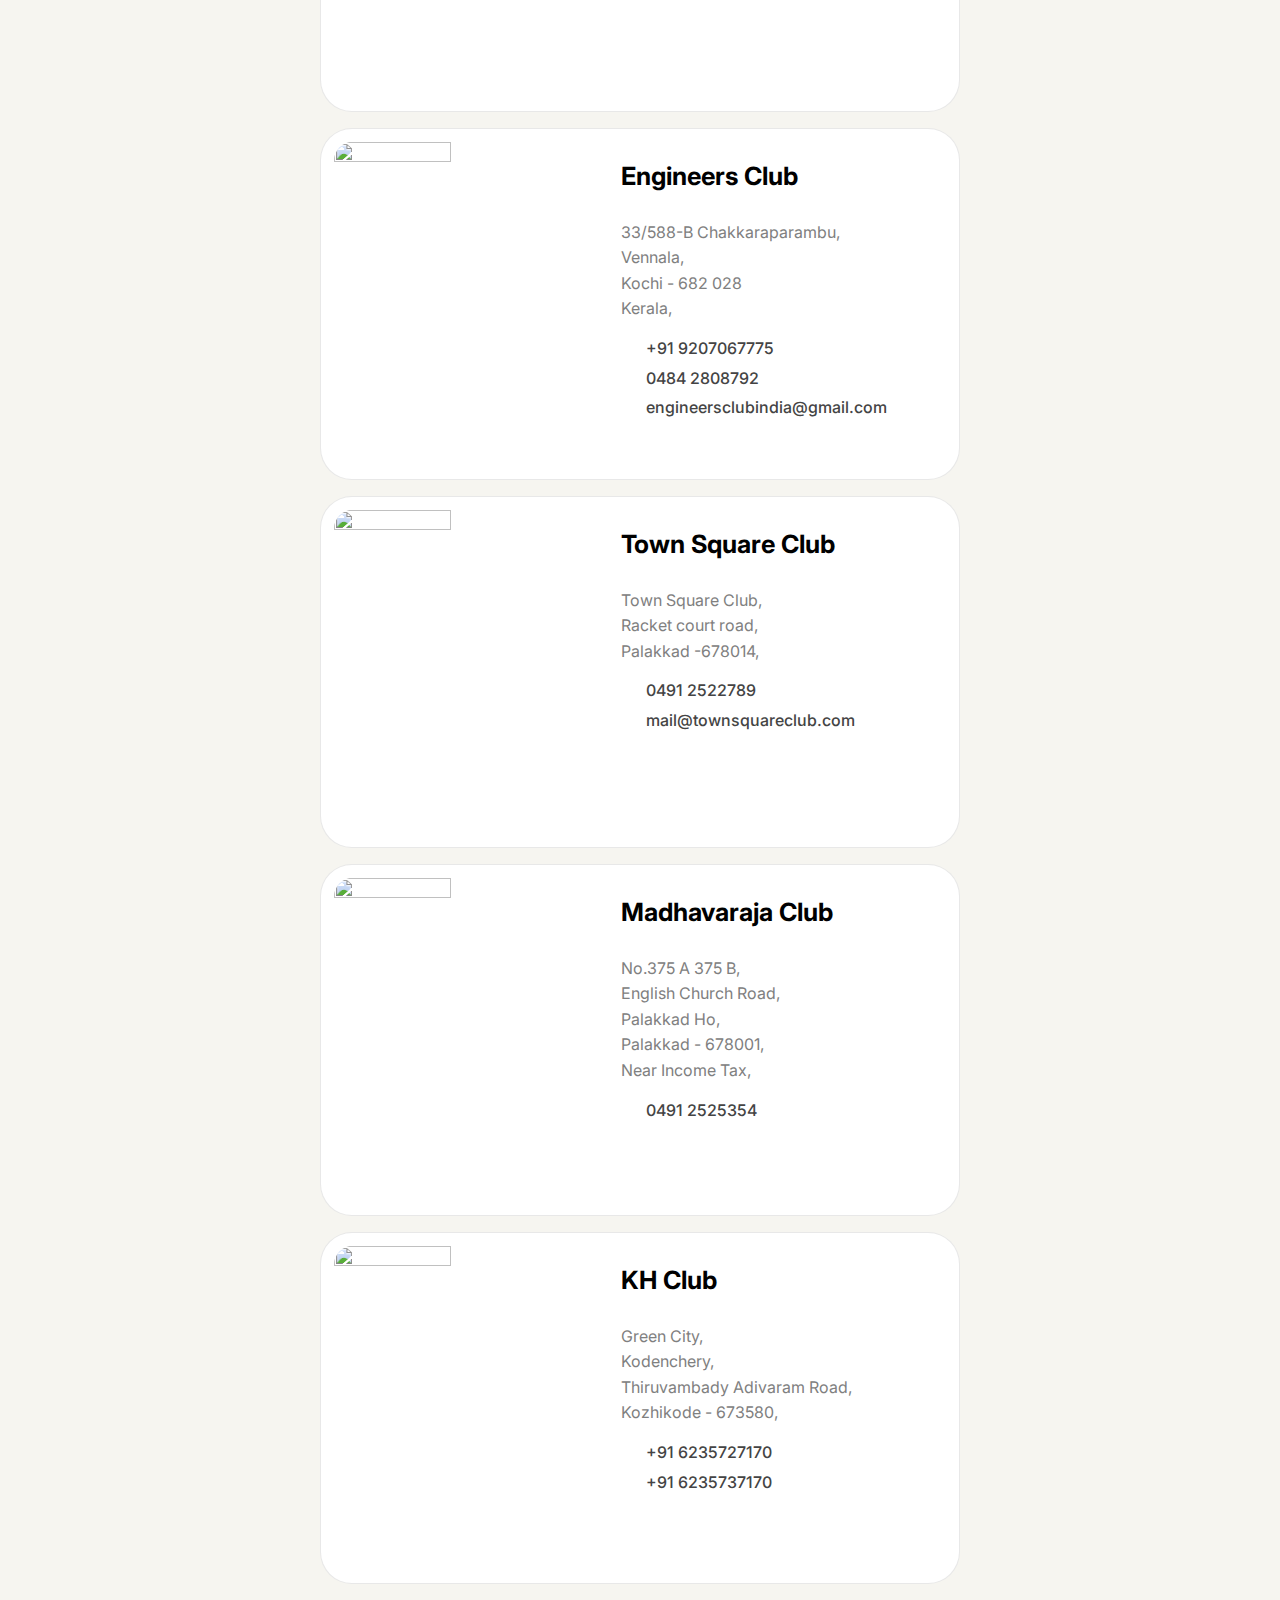
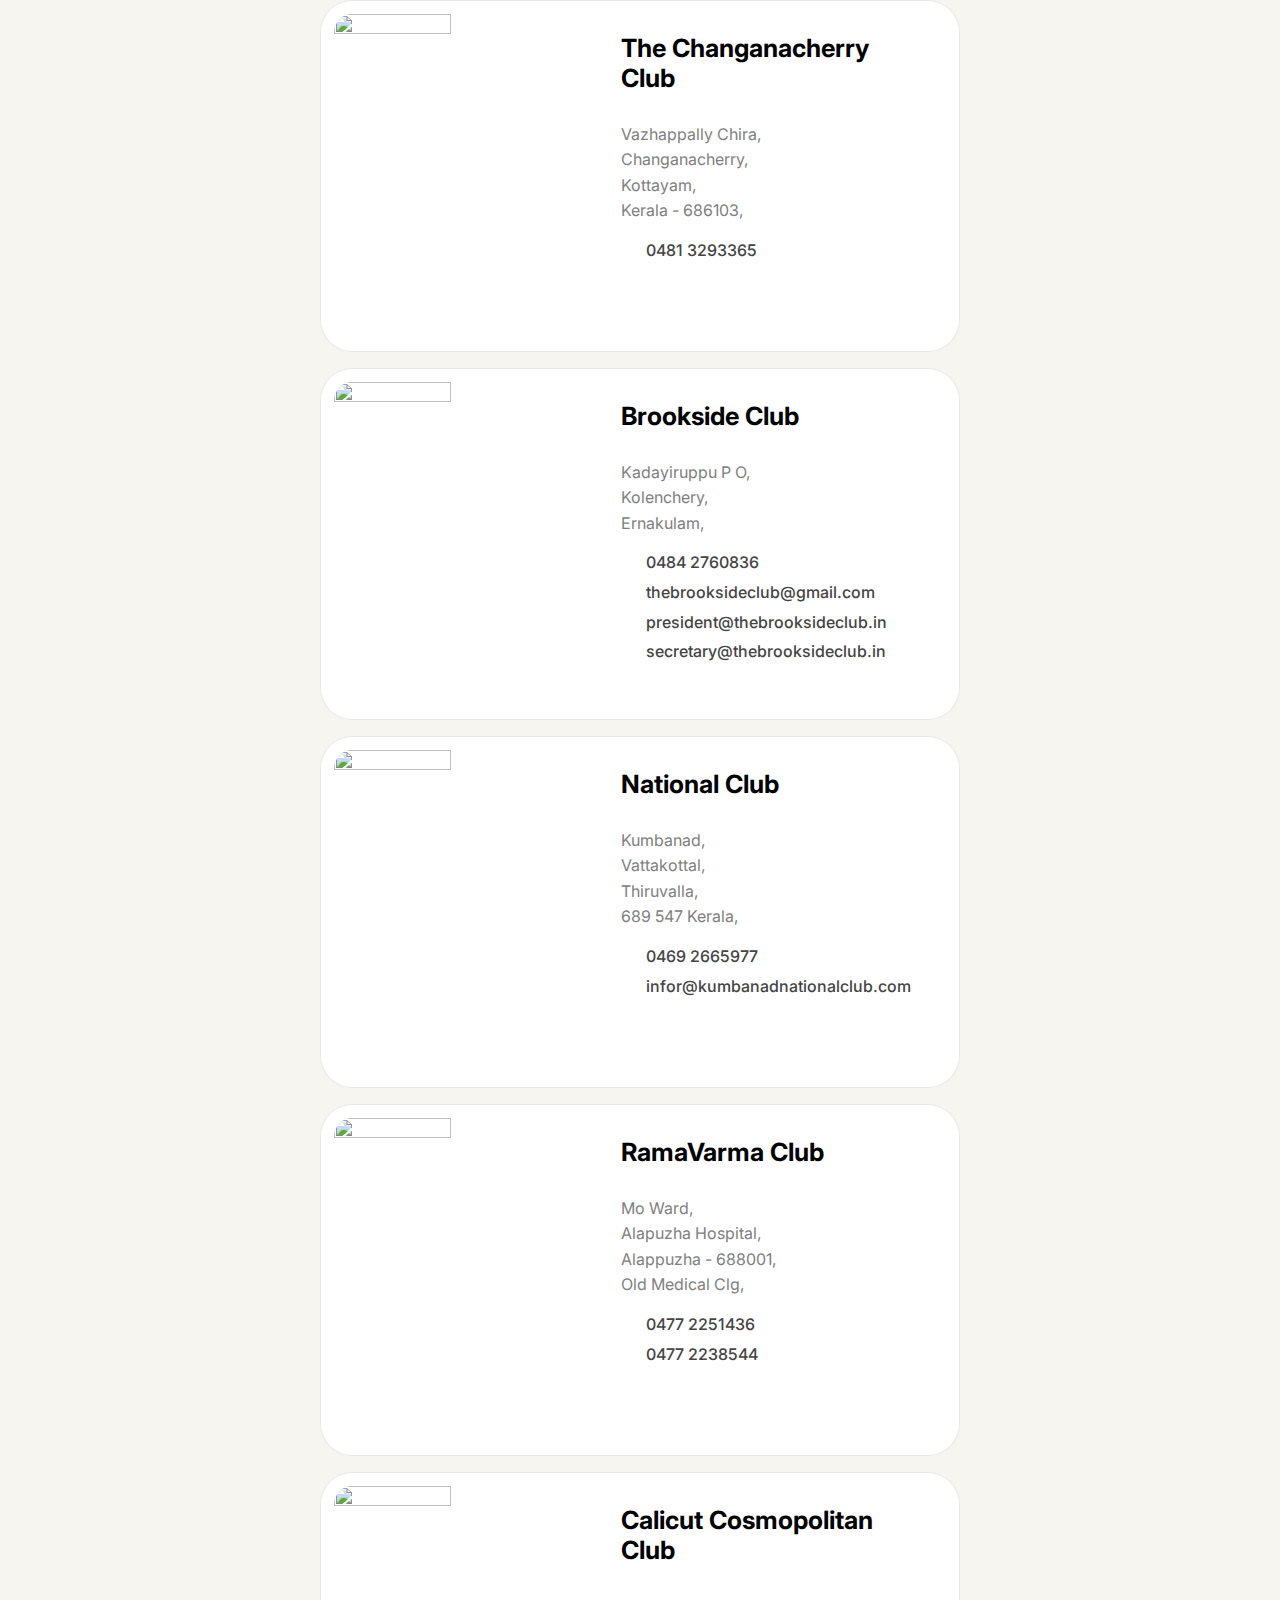
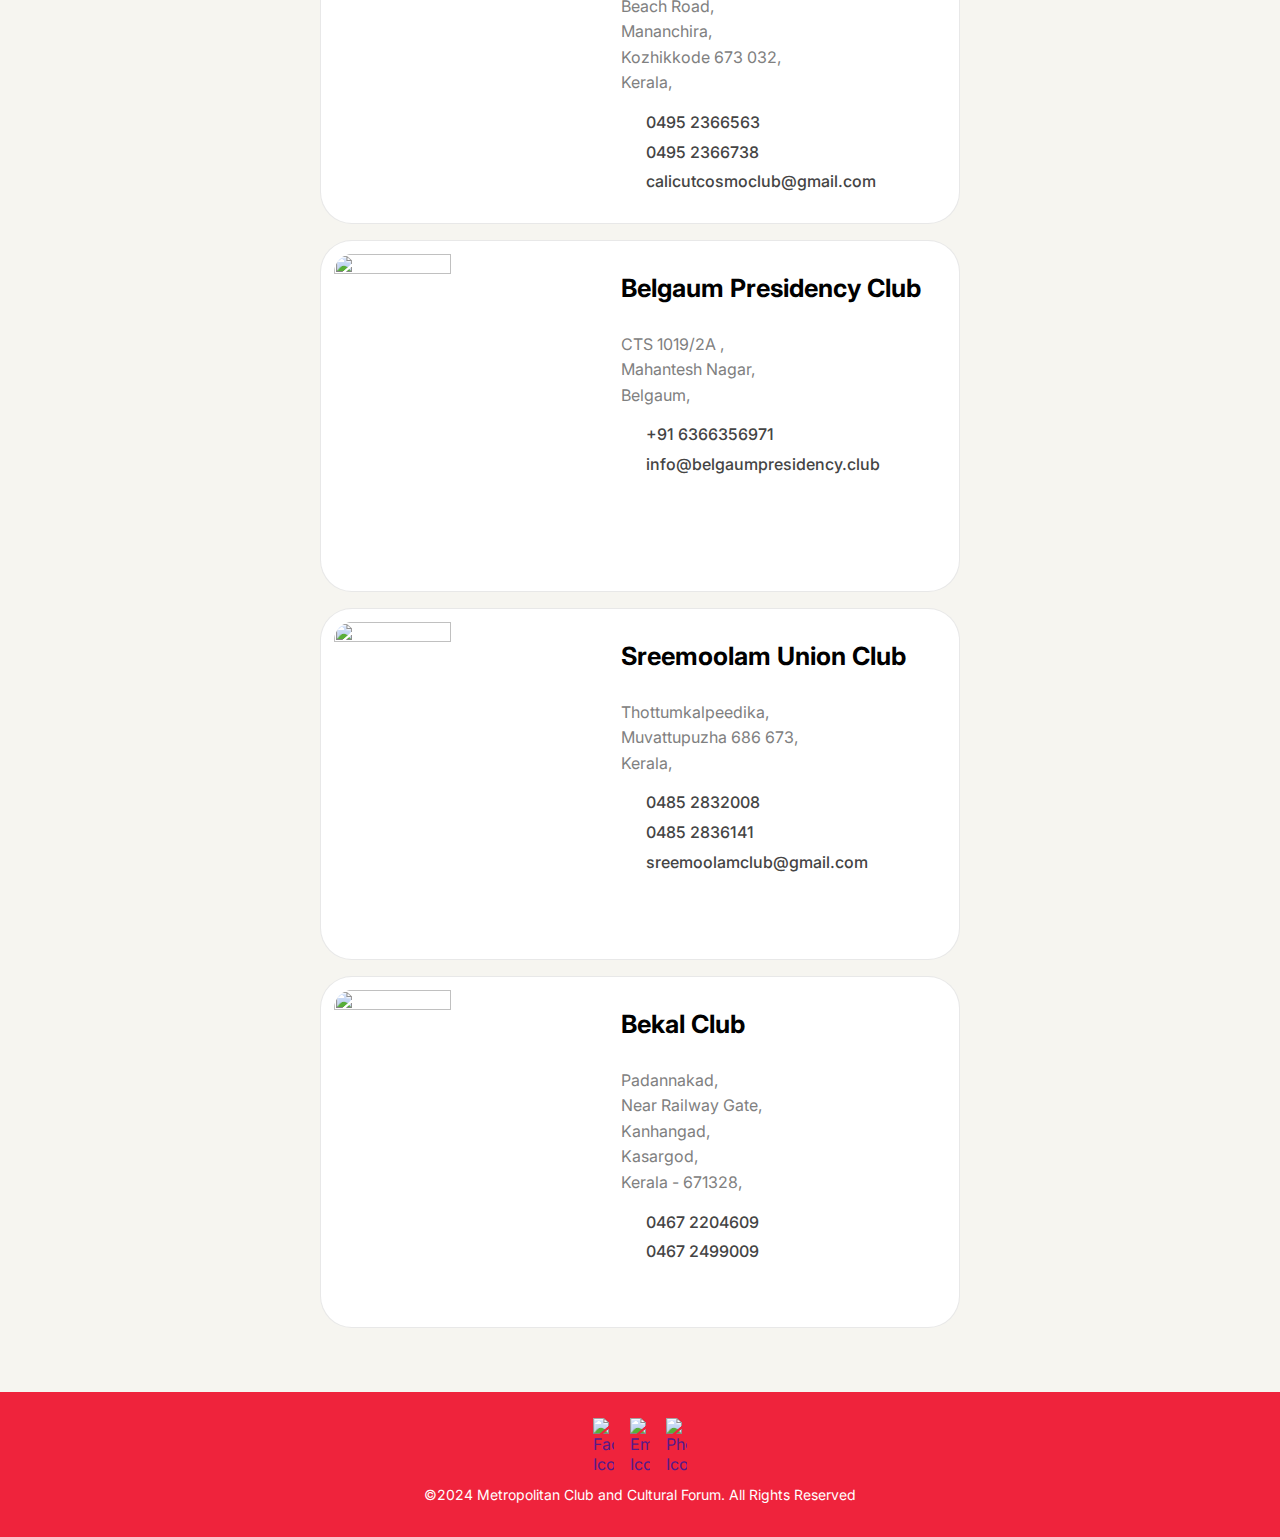
==== commit 479d849d: "changed relative paths in all pages" ====
--- a/affiliated-clubs.html
+++ b/affiliated-clubs.html
@@ -20,7 +20,7 @@
     <script src="scripts/loader.js"></script>
     <nav class="navigation__bar">
         <a class="navigation__brand" href="index.html">
-            <img src="./assets/images/metro.svg" alt="Brand Logo" class="navigation__brand__logo" />
+            <img src="./.assets/images/metro.svg" alt="Brand Logo" class="navigation__brand__logo" />
             <h4 class="navigation__brand__name">Metropolitan Club</h4>
         </a>
 
@@ -99,11 +99,11 @@
 
     <footer class="footer">
         <div class="footer__icon__container">
-            <a href="" class="footer__icon__link"><img class="footer__icon" src="assets/images/facebook-white.svg"
+            <a href="" class="footer__icon__link"><img class="footer__icon" src=".assets/images/facebook-white.svg"
                     alt="Facebook Icon" /></a>
-            <a href="" class="footer__icon__link"><img class="footer__icon" src="assets/images/email-white.svg"
+            <a href="" class="footer__icon__link"><img class="footer__icon" src=".assets/images/email-white.svg"
                     alt="Email Icon" /></a>
-            <a href="" class="footer__icon__link"><img class="footer__icon" src="assets/images/phone-white.svg"
+            <a href="" class="footer__icon__link"><img class="footer__icon" src=".assets/images/phone-white.svg"
                     alt="Phone Icon" /></a>
         </div>
         <p class="copyright__fineprint">
--- a/styles/resets.css
+++ b/styles/resets.css
@@ -117,7 +117,7 @@
 
 .--drop-downable::before {
   position: absolute;
-  content: url("../assets/icons/dropdown.svg");
+  content: url("../.assets/icons/dropdown.svg");
   top: 50%;
   right: -1.1rem;
   height: 1rem;
--- a/styles/support.css
+++ b/styles/support.css
@@ -93,7 +93,7 @@
       rgba(0, 0, 0, 0.6745098039),
       rgba(52, 57, 73, 0.4784313725)
     ),
-    url("../assets/header-image.webp") bottom/cover no-repeat;
+    url("../.assets/header-image.webp") bottom/cover no-repeat;
   display: flex;
   align-items: end;
 }
--- a/styles/affiliated-clubs.css
+++ b/styles/affiliated-clubs.css
@@ -55,14 +55,14 @@
   color: gray;
 }
 .card .phone::before {
-  content: url("/assets/images/phone-red.svg");
+  content: url("/.assets/images/phone-red.svg");
   display: inline-block;
   padding-right: 0.5em;
   width: 1.6em;
   transform: translateY(8%);
 }
 .card .email::before {
-  content: url("/assets/images/email-red.svg");
+  content: url("/.assets/images/email-red.svg");
   display: inline-block;
   padding-right: 0.5em;
   width: 1.6em;
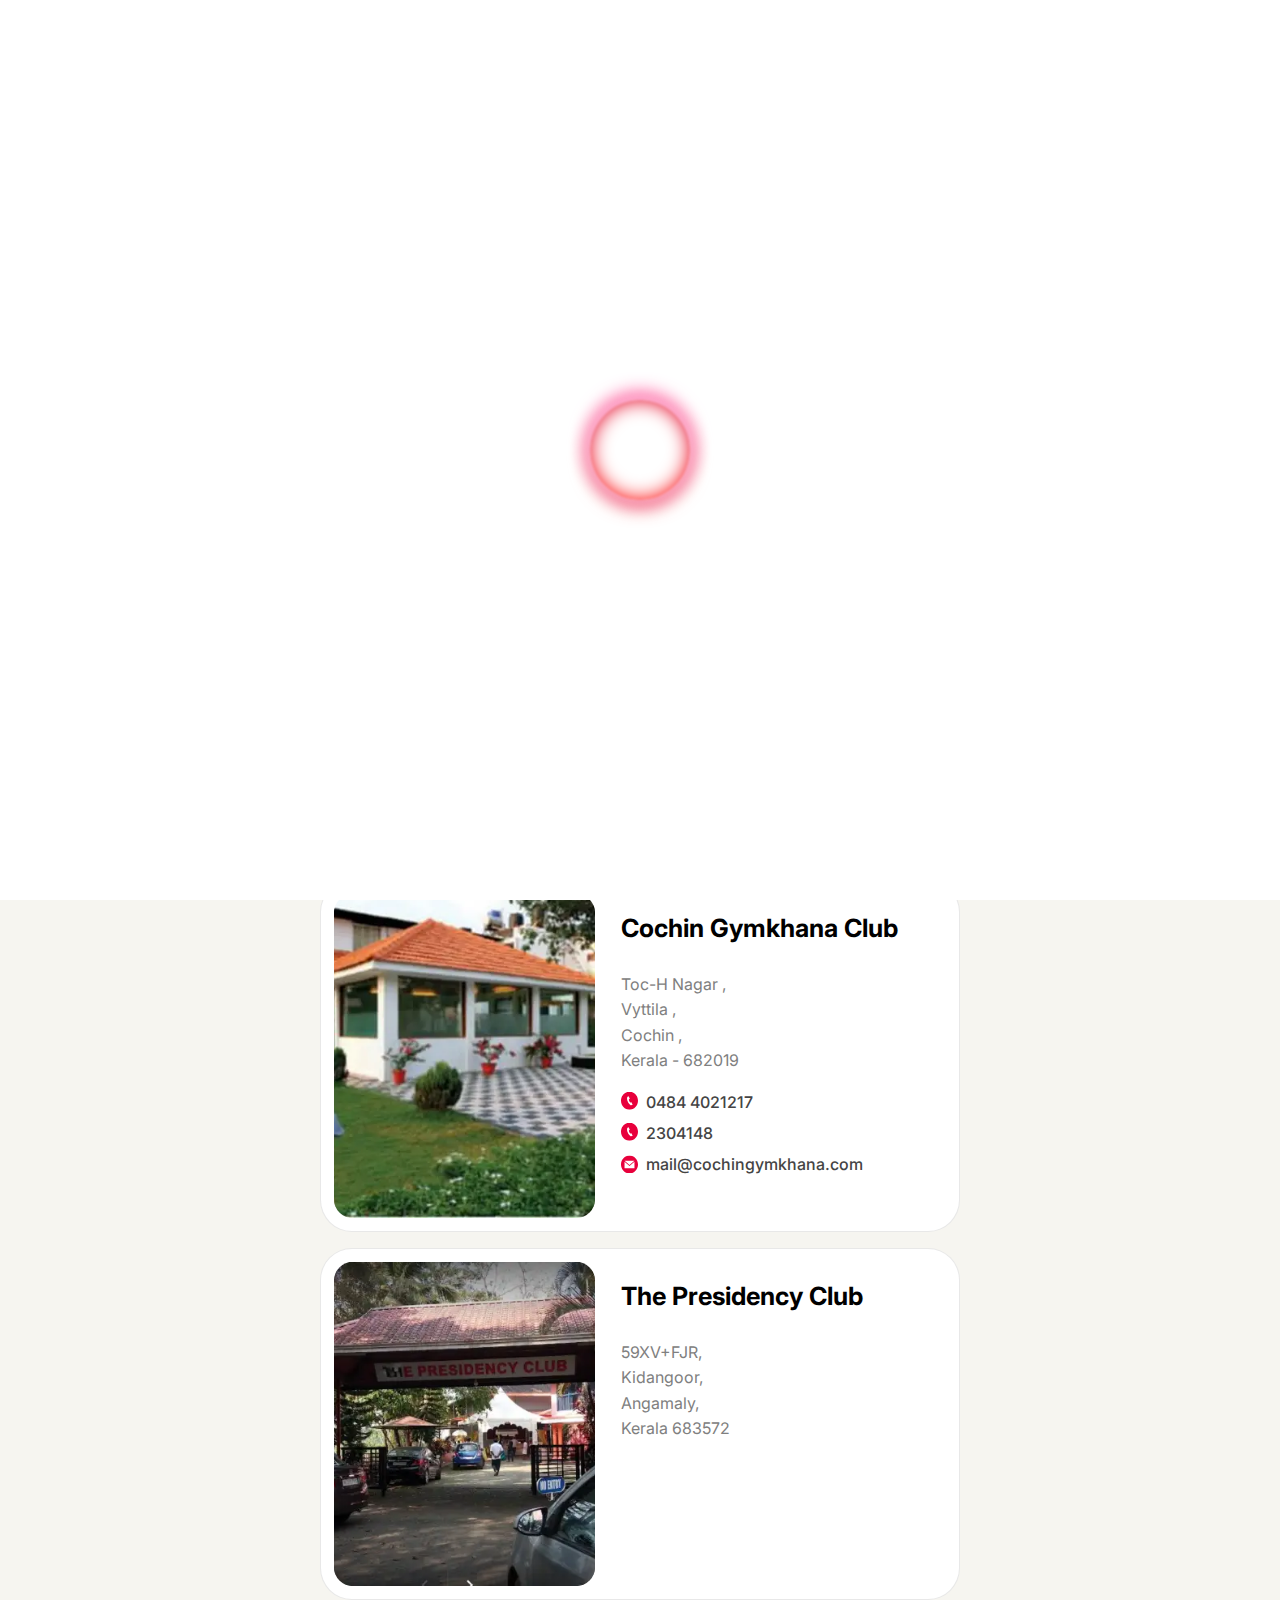
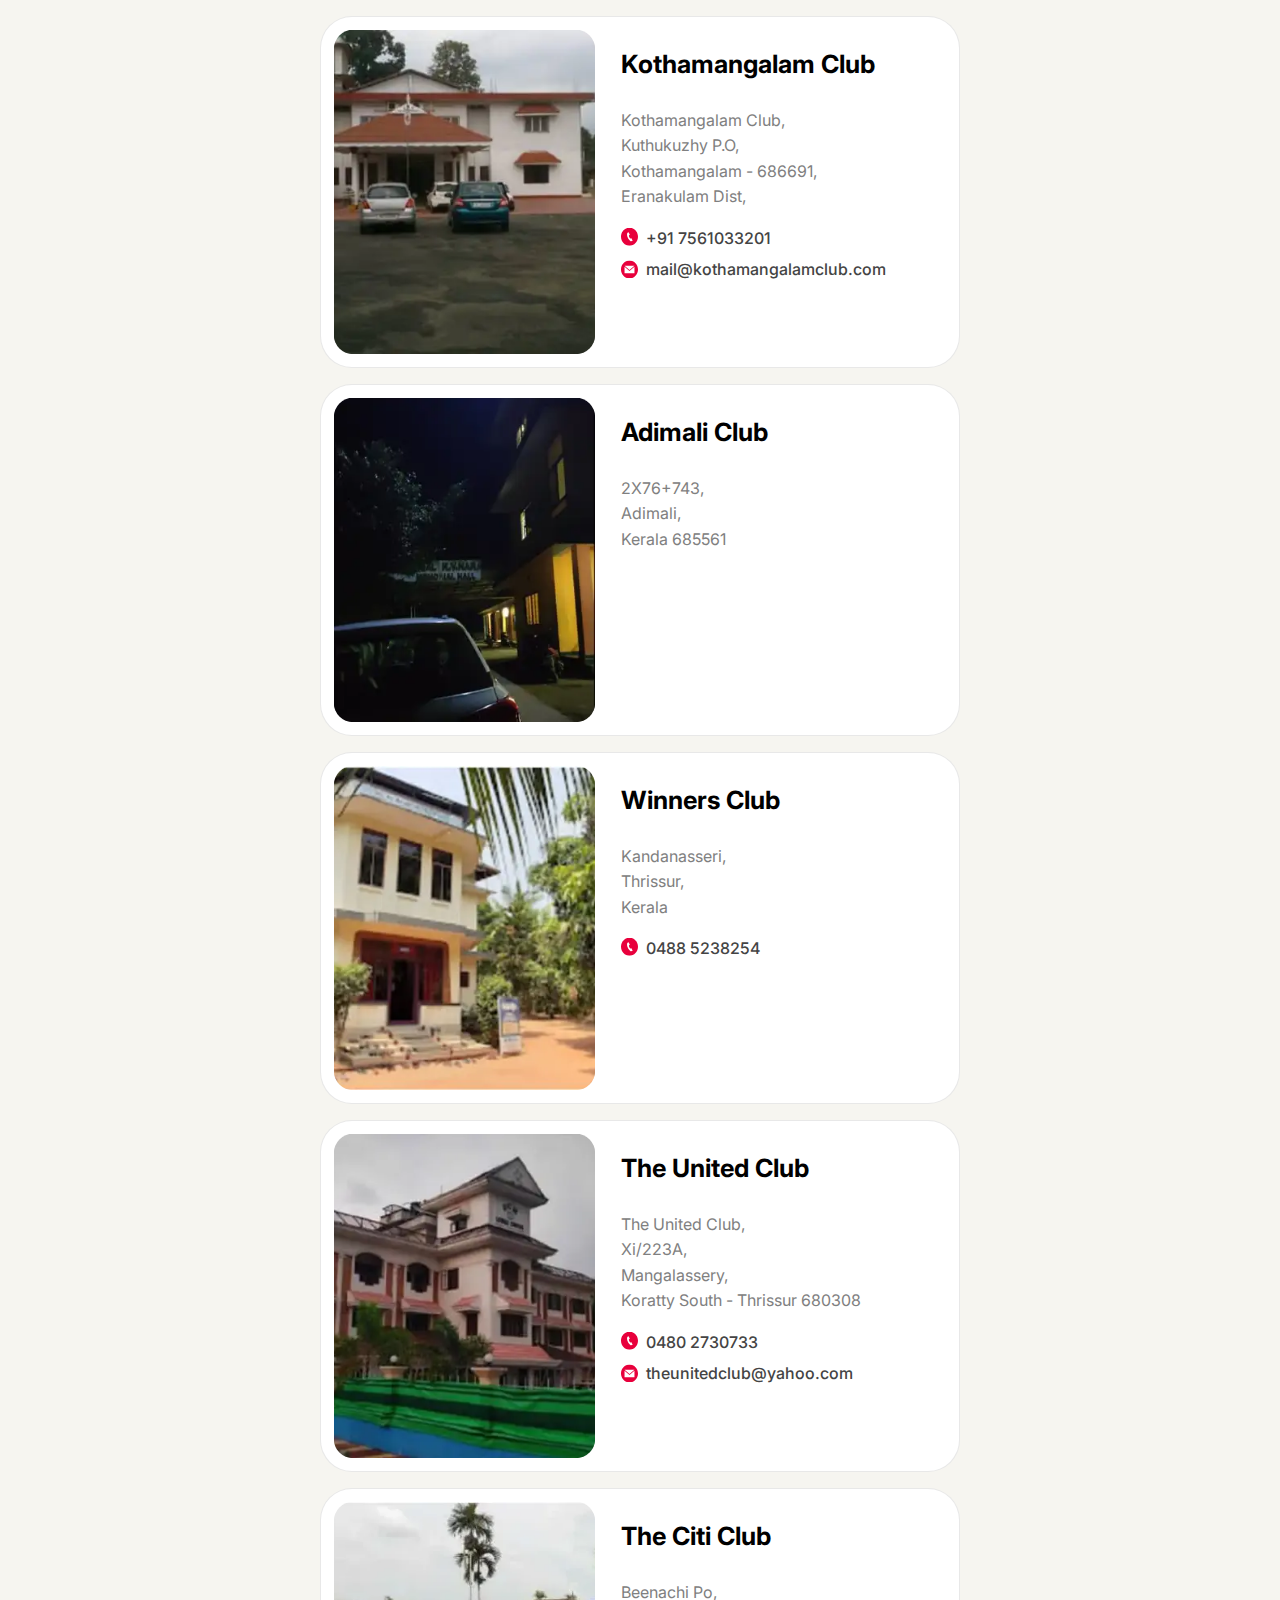
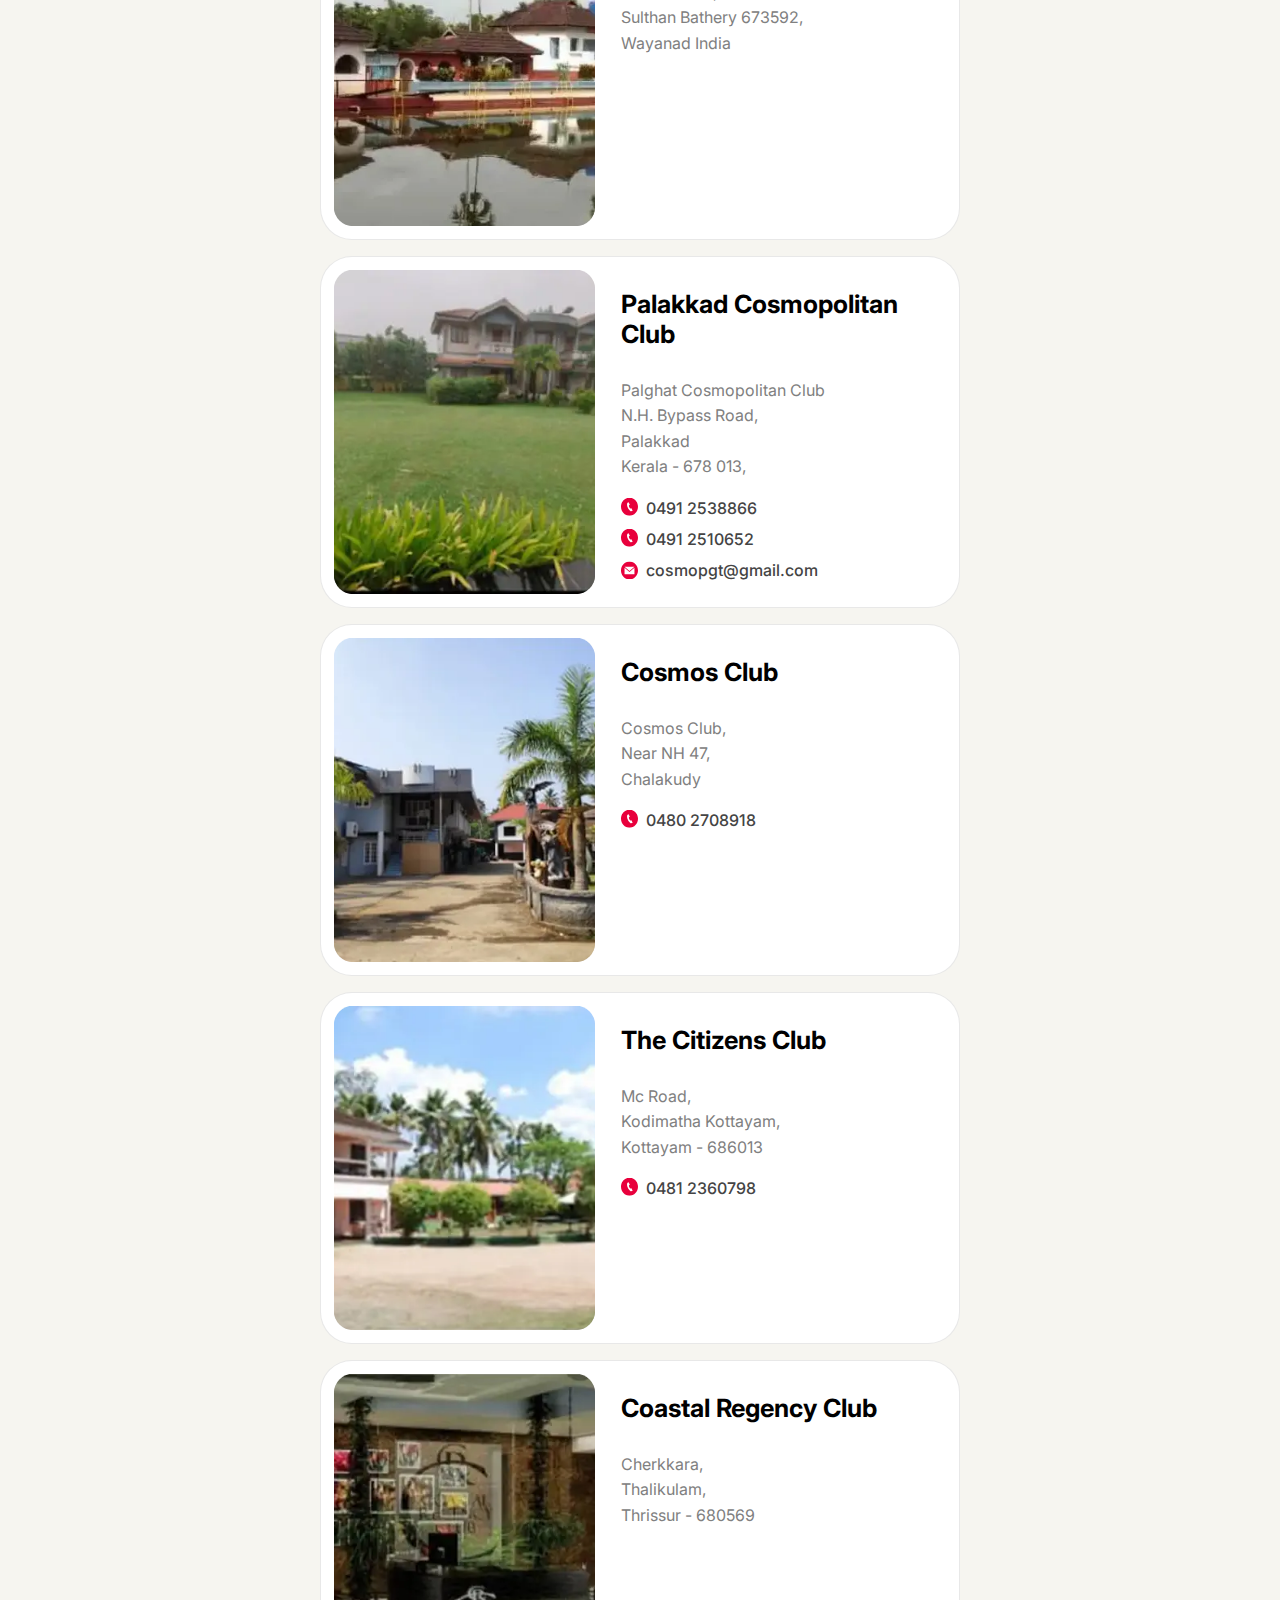
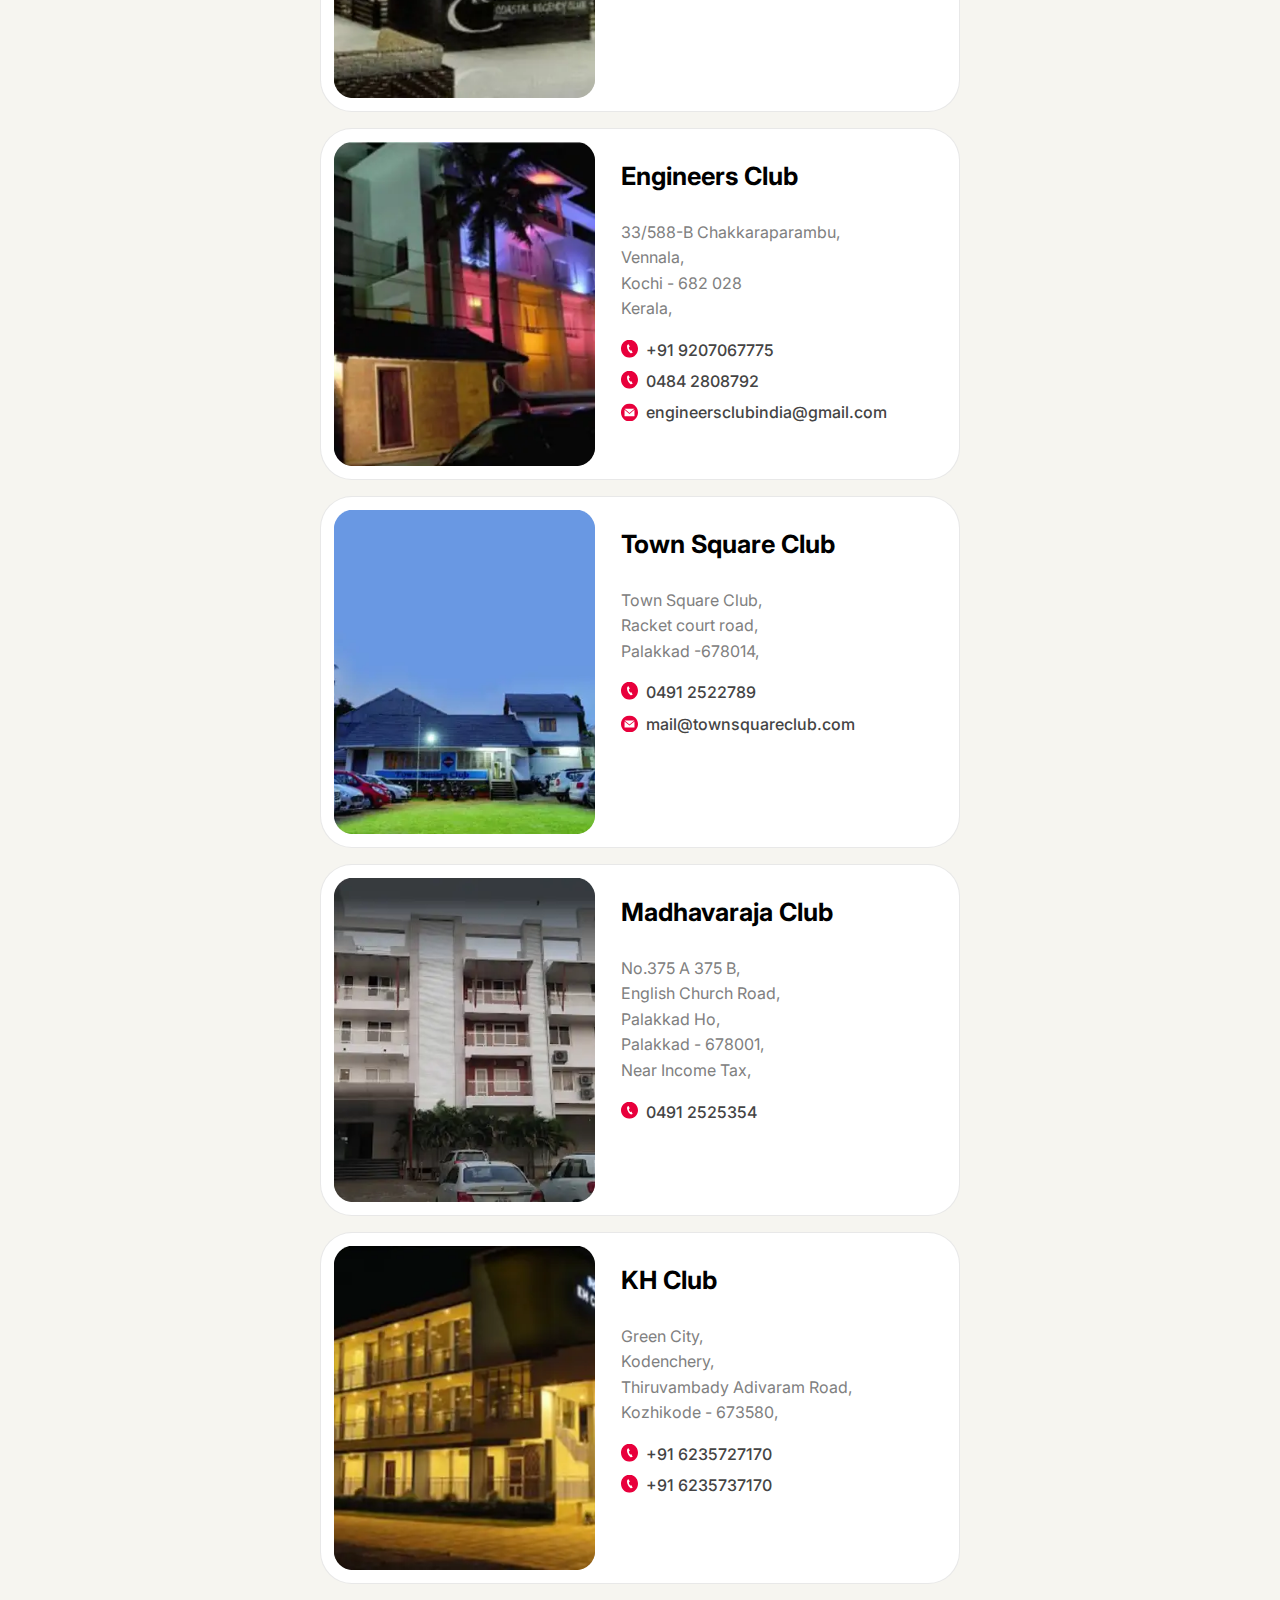
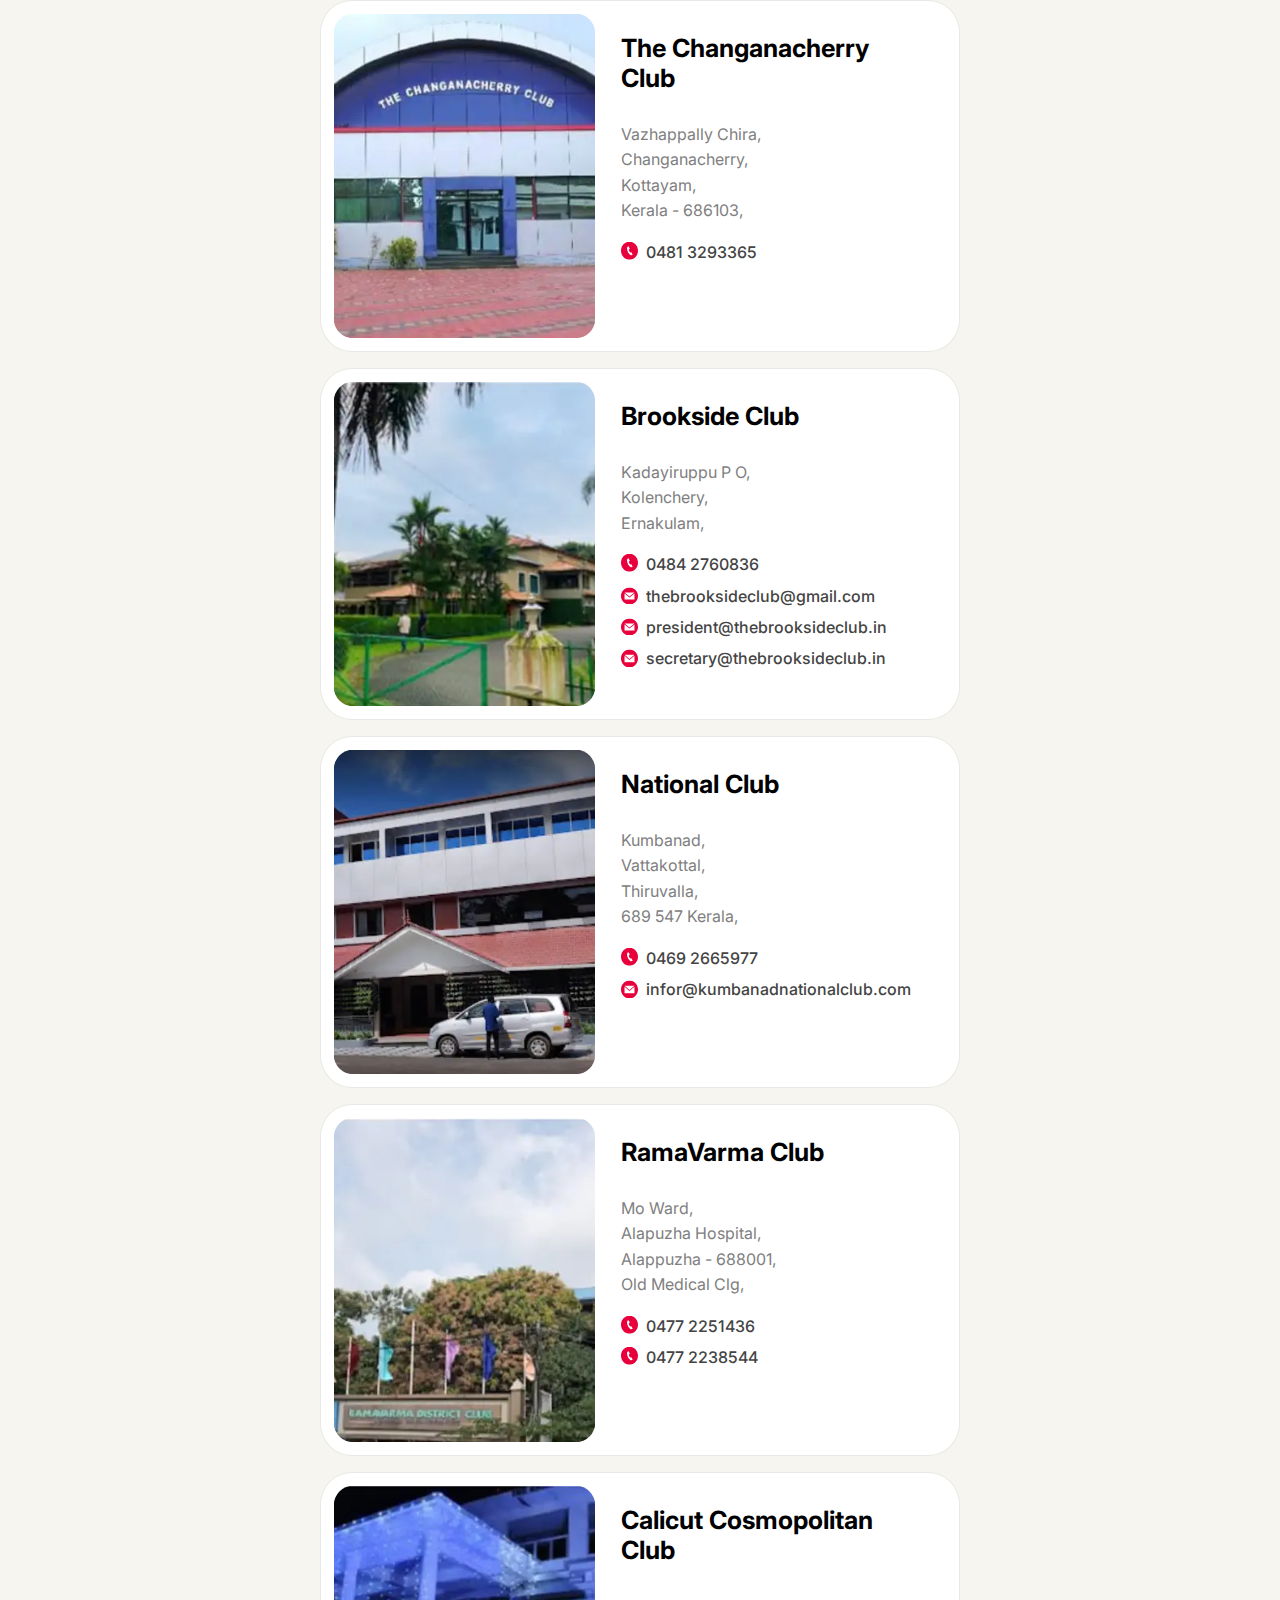
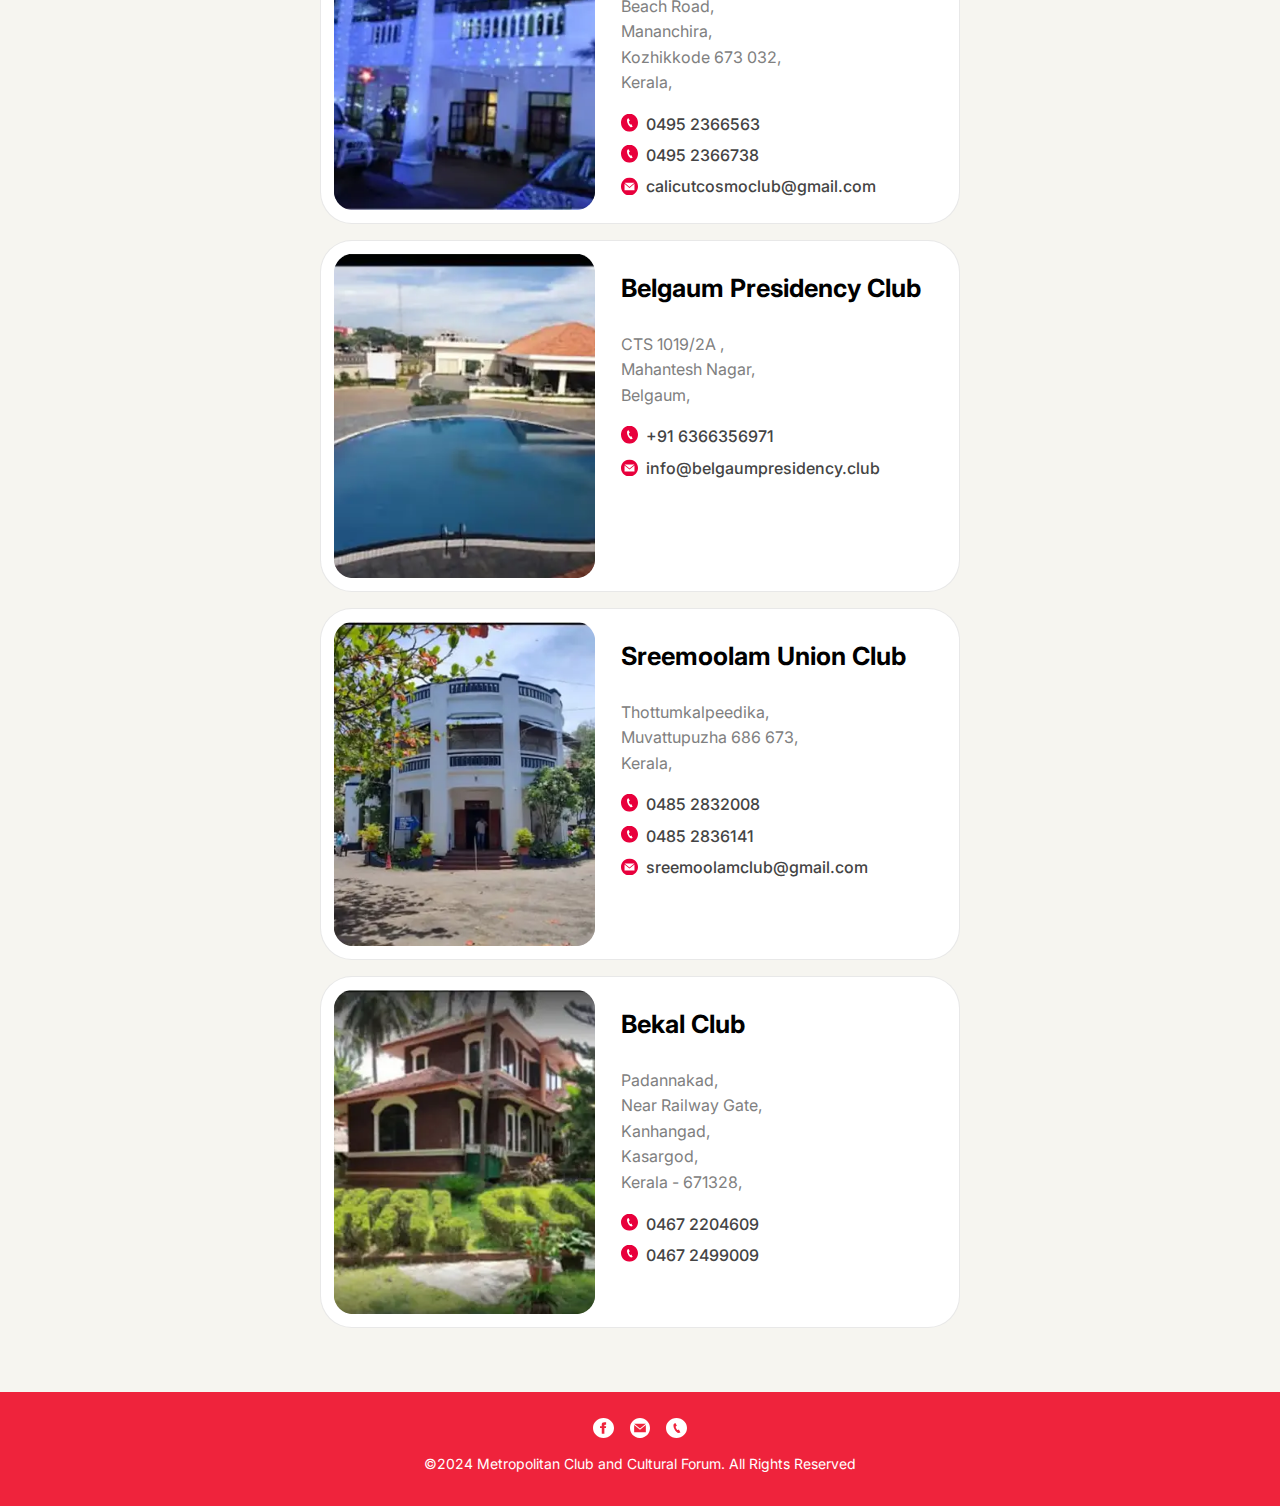
==== commit 26f50d88: "fixed linking issue with relative paths" ====
--- a/affiliated-clubs.html
+++ b/affiliated-clubs.html
@@ -20,7 +20,7 @@
     <script src="scripts/loader.js"></script>
     <nav class="navigation__bar">
         <a class="navigation__brand" href="index.html">
-            <img src="./.assets/images/metro.svg" alt="Brand Logo" class="navigation__brand__logo" />
+            <img src="./assets/images/metro.svg" alt="Brand Logo" class="navigation__brand__logo" />
             <h4 class="navigation__brand__name">Metropolitan Club</h4>
         </a>
 
@@ -99,11 +99,11 @@
 
     <footer class="footer">
         <div class="footer__icon__container">
-            <a href="" class="footer__icon__link"><img class="footer__icon" src=".assets/images/facebook-white.svg"
+            <a href="" class="footer__icon__link"><img class="footer__icon" src="./assets/images/facebook-white.svg"
                     alt="Facebook Icon" /></a>
-            <a href="" class="footer__icon__link"><img class="footer__icon" src=".assets/images/email-white.svg"
+            <a href="" class="footer__icon__link"><img class="footer__icon" src="./assets/images/email-white.svg"
                     alt="Email Icon" /></a>
-            <a href="" class="footer__icon__link"><img class="footer__icon" src=".assets/images/phone-white.svg"
+            <a href="" class="footer__icon__link"><img class="footer__icon" src="./assets/images/phone-white.svg"
                     alt="Phone Icon" /></a>
         </div>
         <p class="copyright__fineprint">
--- a/styles/resets.css
+++ b/styles/resets.css
@@ -117,7 +117,7 @@
 
 .--drop-downable::before {
   position: absolute;
-  content: url("../.assets/icons/dropdown.svg");
+  content: url("../assets/icons/dropdown.svg");
   top: 50%;
   right: -1.1rem;
   height: 1rem;
--- a/styles/support.css
+++ b/styles/support.css
@@ -93,7 +93,7 @@
       rgba(0, 0, 0, 0.6745098039),
       rgba(52, 57, 73, 0.4784313725)
     ),
-    url("../.assets/header-image.webp") bottom/cover no-repeat;
+    url("../assets/header-image.webp") bottom/cover no-repeat;
   display: flex;
   align-items: end;
 }
--- a/styles/affiliated-clubs.css
+++ b/styles/affiliated-clubs.css
@@ -55,14 +55,14 @@
   color: gray;
 }
 .card .phone::before {
-  content: url("/.assets/images/phone-red.svg");
+  content: url("/./assets/images/phone-red.svg");
   display: inline-block;
   padding-right: 0.5em;
   width: 1.6em;
   transform: translateY(8%);
 }
 .card .email::before {
-  content: url("/.assets/images/email-red.svg");
+  content: url("/./assets/images/email-red.svg");
   display: inline-block;
   padding-right: 0.5em;
   width: 1.6em;
